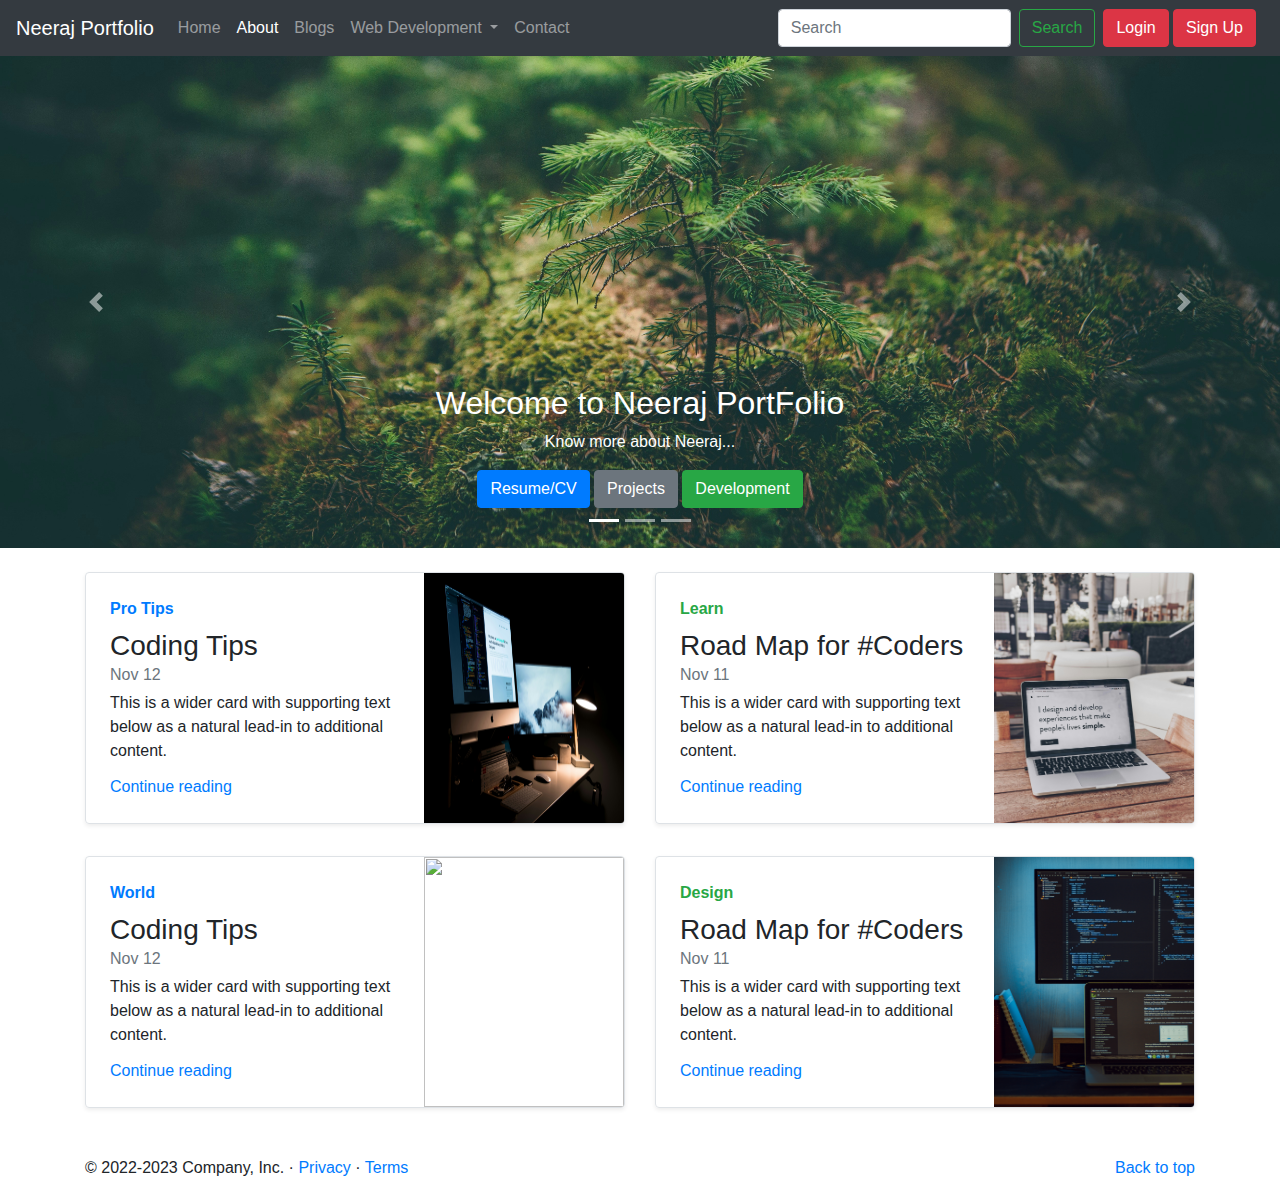
==== index.html @ 9dc8abf5 "Update index.html" ====
<!doctype html>
<html lang="en">

<head>
    <!-- Required meta tags -->
    <meta charset="utf-8">
    <meta name="viewport" content="width=device-width, initial-scale=1, shrink-to-fit=no">

    <!-- Bootstrap CSS -->
    <link rel="stylesheet" href="https://cdn.jsdelivr.net/npm/bootstrap@4.4.1/dist/css/bootstrap.min.css"
        integrity="sha384-Vkoo8x4CGsO3+Hhxv8T/Q5PaXtkKtu6ug5TOeNV6gBiFeWPGFN9MuhOf23Q9Ifjh" crossorigin="anonymous">

    <title>Neeraj Portfolio</title>
</head>

<body>
    <!-- nav bar -->
    <nav class="navbar navbar-expand-lg navbar-dark bg-dark">
        <a class="navbar-brand" href="/Neeraj-Portfolio/">Neeraj Portfolio</a>
        <button class="navbar-toggler" type="button" data-toggle="collapse" data-target="#navbarSupportedContent"
            aria-controls="navbarSupportedContent" aria-expanded="false" aria-label="Toggle navigation">
            <span class="navbar-toggler-icon"></span>
        </button>

        <div class="collapse navbar-collapse" id="navbarSupportedContent">
            <ul class="navbar-nav mr-auto">
                <li class="nav-item ">
                    <a class="nav-link" href="/Neeraj-Portfolio/">Home <span class="sr-only">(current)</span></a>
                </li>
                <li class="nav-item active">
                    <a class="nav-link" href="/Neeraj-Portfolio/about.html">About</a>
                </li>
                <li class="nav-item">
                    <a class="nav-link" href="/Neeraj-Portfolio/blogs.html">Blogs</a>
                </li>
                <li class="nav-item dropdown">
                    <a class="nav-link dropdown-toggle" href="/webDevelopment.html" id="navbarDropdown" role="button"
                        data-toggle="dropdown" aria-haspopup="true" aria-expanded="false">
                        Web Development
                    </a>
                    <div class="dropdown-menu" aria-labelledby="navbarDropdown">
                        <a class="dropdown-item" href="#">Java Script</a>
                        <a class="dropdown-item" href="#">React.Js</a>
                        <div class="dropdown-divider"></div>
                        <a class="dropdown-item" href="#">More Blogs</a>
                    </div>
                </li>
                <li class="nav-item">
                    <a class="nav-link" href="/Neeraj-Portfolio/contact.html">Contact</a>
                </li>


            </ul>
            <form class="form-inline my-2 my-lg-0">
                <input class="form-control mr-sm-2" type="search" placeholder="Search" aria-label="Search">
                <button class="btn btn-outline-success my-2 my-sm-0" type="submit">Search</button>
            </form>
            <div class="mx-2">
                <button class="btn btn-danger" data-toggle="modal" data-target="#loginModal">Login</button>
                <button class="btn btn-danger" data-toggle="modal" data-target="#signupModal">Sign Up</button>
            </div>
        </div>
    </nav>


    <!--login Modal -->
    <div class="modal fade" id="loginModal" tabindex="-1" role="dialog" aria-labelledby="loginModalLabel"
        aria-hidden="true">
        <div class="modal-dialog" role="document">
            <div class="modal-content">
                <div class="modal-header">
                    <h5 class="modal-title" id="loginLabel">Login now</h5>
                    <button type="button" class="close" data-dismiss="modal" aria-label="Close">
                        <span aria-hidden="true">&times;</span>
                    </button>
                </div>
                <div class="modal-body">
                    <!-- form for login -->
                    <form>
                        <div class="form-group">
                            <label for="exampleInputEmail1">Email address</label>
                            <input type="email" class="form-control" id="exampleInputEmail1"
                                aria-describedby="emailHelp">
                            <small id="emailHelp" class="form-text text-muted">We'll never share your email with anyone
                                else.</small>
                        </div>
                        <div class="form-group">
                            <label for="exampleInputPassword1">Password</label>
                            <input type="password" class="form-control" id="exampleInputPassword1">
                        </div>
                        <div class="form-group form-check">
                            <input type="checkbox" class="form-check-input" id="exampleCheck1">
                            <label class="form-check-label" for="exampleCheck1">Check me out</label>
                        </div>
                        <button type="submit" class="btn btn-primary">Submit</button>
                    </form>
                </div>
                <div class="modal-footer">
                    <button type="button" class="btn btn-secondary" data-dismiss="modal">Close</button>
                </div>
            </div>
        </div>
    </div>



    <!-- signup Modal -->
    <div class="modal fade" id="signupModal" tabindex="-1" role="dialog" aria-labelledby="signupModalLabel"
        aria-hidden="true">
        <div class="modal-dialog" role="document">
            <div class="modal-content">
                <div class="modal-header">
                    <h5 class="modal-title" id="signupModalLabel">SignUp now</h5>
                    <button type="button" class="close" data-dismiss="modal" aria-label="Close">
                        <span aria-hidden="true">&times;</span>
                    </button>
                </div>
                <div class="modal-body">
                    <form>
                        <div class="form-group">
                            <label for="exampleFormControlInput1">Enter Your Name</label>
                            <input type="email" class="form-control" id="exampleFormControlInput1" placeholder="name">
                        </div>
                        <div class="form-group">
                            <label for="exampleInputEmail1">Email address</label>
                            <input type="email" class="form-control" id="exampleInputEmail1"
                                aria-describedby="emailHelp">
                            <small id="emailHelp" class="form-text text-muted">We'll never share your email with anyone
                                else.</small>
                        </div>
                        <div class="form-group">
                            <label for="exampleInputPassword1">Password</label>
                            <input type="password" class="form-control" id="exampleInputPassword1">
                        </div>
                        <div class="form-group">
                            <label for="exampleInputPassword1">Confirm Password</label>
                            <input type="password" class="form-control" id="exampleInputPassword1">
                        </div>
                        <div class="form-group form-check">
                            <input type="checkbox" class="form-check-input" id="exampleCheck1">
                            <label class="form-check-label" for="exampleCheck1">Check me out</label>
                        </div>
                        <button type="submit" class="btn btn-primary">Submit</button>
                    </form>
                </div>
                <div class="modal-footer">
                    <button type="button" class="btn btn-secondary" data-dismiss="modal">Close</button>
                    <button type="button" class="btn btn-primary">Save changes</button>
                </div>
            </div>
        </div>
    </div>




    <!-- crousal slide bar or 3 slides -->
    <div id="carouselExampleCaptions" class="carousel slide carousel-fade" data-ride="carousel">
        <ol class="carousel-indicators">
            <li data-target="#carouselExampleCaptions" data-slide-to="0" class="active"></li>
            <li data-target="#carouselExampleCaptions" data-slide-to="1"></li>
            <li data-target="#carouselExampleCaptions" data-slide-to="2"></li>
        </ol>
        <div class="carousel-inner">
            <div class="carousel-item active ">
                <img src="matthew-smith-Rfflri94rs8-unsplash-1.jpg" class="d-block w-100" alt="...">
                <div class="carousel-caption d-none d-md-block">
                    <h2>Welcome to Neeraj PortFolio</h2>
                    <p>Know more about Neeraj...</p>
                    <button type="button" class="btn btn-primary">Resume/CV</button>
                    <button type="button" class="btn btn-secondary">Projects</button>
                    <button type="button" class="btn btn-success">Development</button>
                </div>
            </div>
            <div class="carousel-item">
                <img src="train_forest.jpg" class="d-block w-100" alt="...">
                <div class="carousel-caption d-none d-md-block">
                    <h5>Check out My Certification</h5>
                    <p>Click the below button</p>
                    <button type="button" class="btn btn-primary">Certifications</button>

                </div>
            </div>
            <div class="carousel-item">
                <img src="sebastian-boring-8zD7rs8UpxU-unsplash.jpg" class="d-block w-100" alt="...">
                <div class="carousel-caption d-none d-md-block">
                    <h2>If You Want to Become a Coder </h2>
                    <p>Come let's learn together and build an websites</p>
                    <button type="button" class="btn btn-success">RoadMap</button>
                </div>
            </div>
        </div>
        <a class="carousel-control-prev" href="#carouselExampleCaptions" role="button" data-slide="prev">
            <span class="carousel-control-prev-icon" aria-hidden="true"></span>
            <span class="sr-only">Previous</span>
        </a>
        <a class="carousel-control-next" href="#carouselExampleCaptions" role="button" data-slide="next">
            <span class="carousel-control-next-icon" aria-hidden="true"></span>
            <span class="sr-only">Next</span>
        </a>
    </div>

    <div class="container my-4">
        <!-- thumbnails 1 -->
        <div class="row mb-2">
            <div class="col-md-6">
                <div
                    class="row no-gutters border rounded overflow-hidden flex-md-row mb-4 shadow-sm h-md-250 position-relative">
                    <div class="col p-4 d-flex flex-column position-static">
                        <strong class="d-inline-block mb-2 text-primary">Pro Tips</strong>
                        <h3 class="mb-0">Coding Tips</h3>
                        <div class="mb-1 text-muted">Nov 12</div>
                        <p class="card-text mb-auto">This is a wider card with supporting text below as a natural
                            lead-in to additional content.</p>
                        <a href="#" class="stretched-link">Continue reading</a>
                    </div>
                    <div class="col-auto d-none d-lg-block">
                        <img class="bd-placeholder-img" width="200" height="250" src="thumb1.jpg" alt="">
                    </div>
                </div>
            </div>
            <div class="col-md-6">
                <div
                    class="row no-gutters border rounded overflow-hidden flex-md-row mb-4 shadow-sm h-md-250 position-relative">
                    <div class="col p-4 d-flex flex-column position-static">
                        <strong class="d-inline-block mb-2 text-success">Learn</strong>
                        <h3 class="mb-0">Road Map for #Coders</h3>
                        <div class="mb-1 text-muted">Nov 11</div>
                        <p class="mb-auto">This is a wider card with supporting text below as a natural lead-in to
                            additional content.</p>
                        <a href="#" class="stretched-link">Continue reading</a>
                    </div>
                    <div class="col-auto d-none d-lg-block">
                        <img class="bd-placeholder-img" width="200" height="250" src="thumb2.jpg" alt="">

                    </div>
                </div>
            </div>
        </div>
        <!-- thumbnails 2 -->
        <div class="row mb-2">
            <div class="col-md-6">
                <div
                    class="row no-gutters border rounded overflow-hidden flex-md-row mb-4 shadow-sm h-md-250 position-relative">
                    <div class="col p-4 d-flex flex-column position-static">
                        <strong class="d-inline-block mb-2 text-primary">World</strong>
                        <h3 class="mb-0">Coding Tips</h3>
                        <div class="mb-1 text-muted">Nov 12</div>
                        <p class="card-text mb-auto">This is a wider card with supporting text below as a natural
                            lead-in to additional content.</p>
                        <a href="#" class="stretched-link">Continue reading</a>
                    </div>
                    <div class="col-auto d-none d-lg-block">
                        <img class="bd-placeholder-img" width="200" height="250" src="thumb3.jpg" alt="">
                    </div>
                </div>
            </div>
            <div class="col-md-6">
                <div
                    class="row no-gutters border rounded overflow-hidden flex-md-row mb-4 shadow-sm h-md-250 position-relative">
                    <div class="col p-4 d-flex flex-column position-static">
                        <strong class="d-inline-block mb-2 text-success">Design</strong>
                        <h3 class="mb-0">Road Map for #Coders</h3>
                        <div class="mb-1 text-muted">Nov 11</div>
                        <p class="mb-auto">This is a wider card with supporting text below as a natural lead-in to
                            additional content.</p>
                        <a href="#" class="stretched-link">Continue reading</a>
                    </div>
                    <div class="col-auto d-none d-lg-block">
                        <img class="bd-placeholder-img" width="200" height="250" src="thumb4.jpg" alt="">

                    </div>
                </div>
            </div>
        </div>
    </div>

    <!-- footer of web page -->
    <footer class="container">
        <p class="float-right"><a href="#">Back to top</a></p>
        <p>© 2022-2023 Company, Inc. · <a href="#">Privacy</a> · <a href="#">Terms</a></p>
    </footer>



    <!-- Optional JavaScript -->
    <!-- jQuery first, then Popper.js, then Bootstrap JS -->
    <script src="https://code.jquery.com/jquery-3.4.1.slim.min.js"
        integrity="sha384-J6qa4849blE2+poT4WnyKhv5vZF5SrPo0iEjwBvKU7imGFAV0wwj1yYfoRSJoZ+n"
        crossorigin="anonymous"></script>
    <script src="https://cdn.jsdelivr.net/npm/popper.js@1.16.0/dist/umd/popper.min.js"
        integrity="sha384-Q6E9RHvbIyZFJoft+2mJbHaEWldlvI9IOYy5n3zV9zzTtmI3UksdQRVvoxMfooAo"
        crossorigin="anonymous"></script>
    <script src="https://cdn.jsdelivr.net/npm/bootstrap@4.4.1/dist/js/bootstrap.min.js"
        integrity="sha384-wfSDF2E50Y2D1uUdj0O3uMBJnjuUD4Ih7YwaYd1iqfktj0Uod8GCExl3Og8ifwB6"
        crossorigin="anonymous"></script>
</body>

</html>
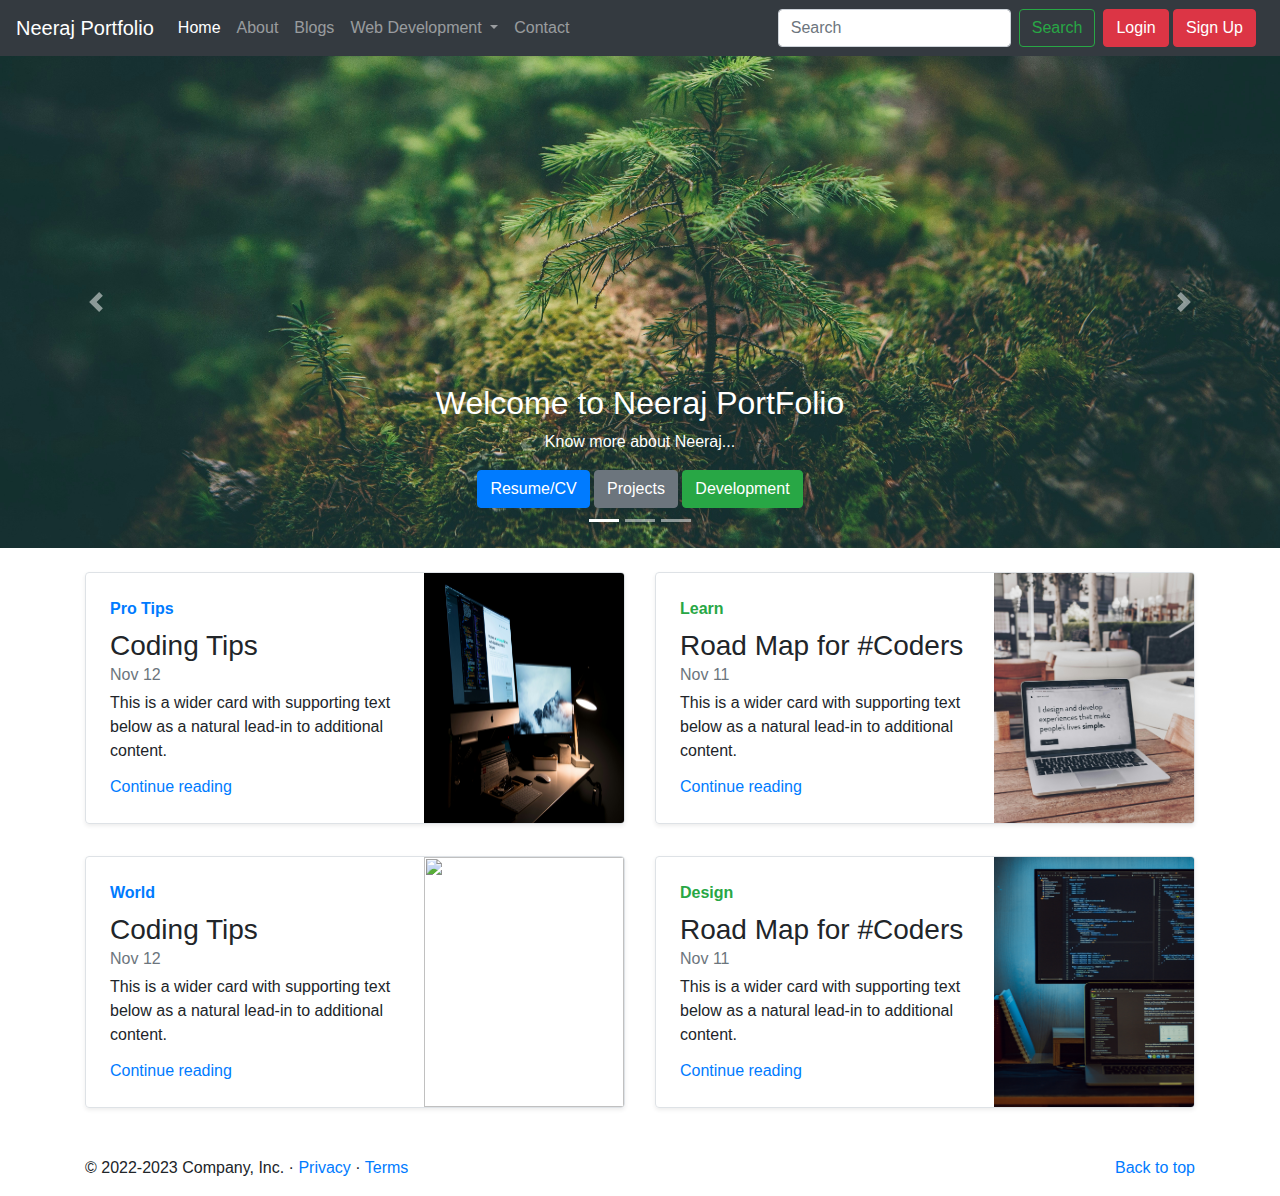
==== commit 0bba6dde: "Update index.html" ====
--- a/index.html
+++ b/index.html
@@ -16,7 +16,7 @@
 <body>
     <!-- nav bar -->
     <nav class="navbar navbar-expand-lg navbar-dark bg-dark">
-        <a class="navbar-brand" href="/Neeraj-Portfolio/">Neeraj Portfolio</a>
+        <a class="navbar-brand" href="#">Neeraj Portfolio</a>
         <button class="navbar-toggler" type="button" data-toggle="collapse" data-target="#navbarSupportedContent"
             aria-controls="navbarSupportedContent" aria-expanded="false" aria-label="Toggle navigation">
             <span class="navbar-toggler-icon"></span>
@@ -24,10 +24,10 @@
 
         <div class="collapse navbar-collapse" id="navbarSupportedContent">
             <ul class="navbar-nav mr-auto">
+                <li class="nav-item active">
+                    <a class="nav-link" href="/Neeraj-Portfolio/">Home <span class="sr-only">(current)</span></a>
+                </li>
                 <li class="nav-item ">
-                    <a class="nav-link" href="/Neeraj-Portfolio/">Home <span class="sr-only">(current)</span></a>
-                </li>
-                <li class="nav-item active">
                     <a class="nav-link" href="/Neeraj-Portfolio/about.html">About</a>
                 </li>
                 <li class="nav-item">
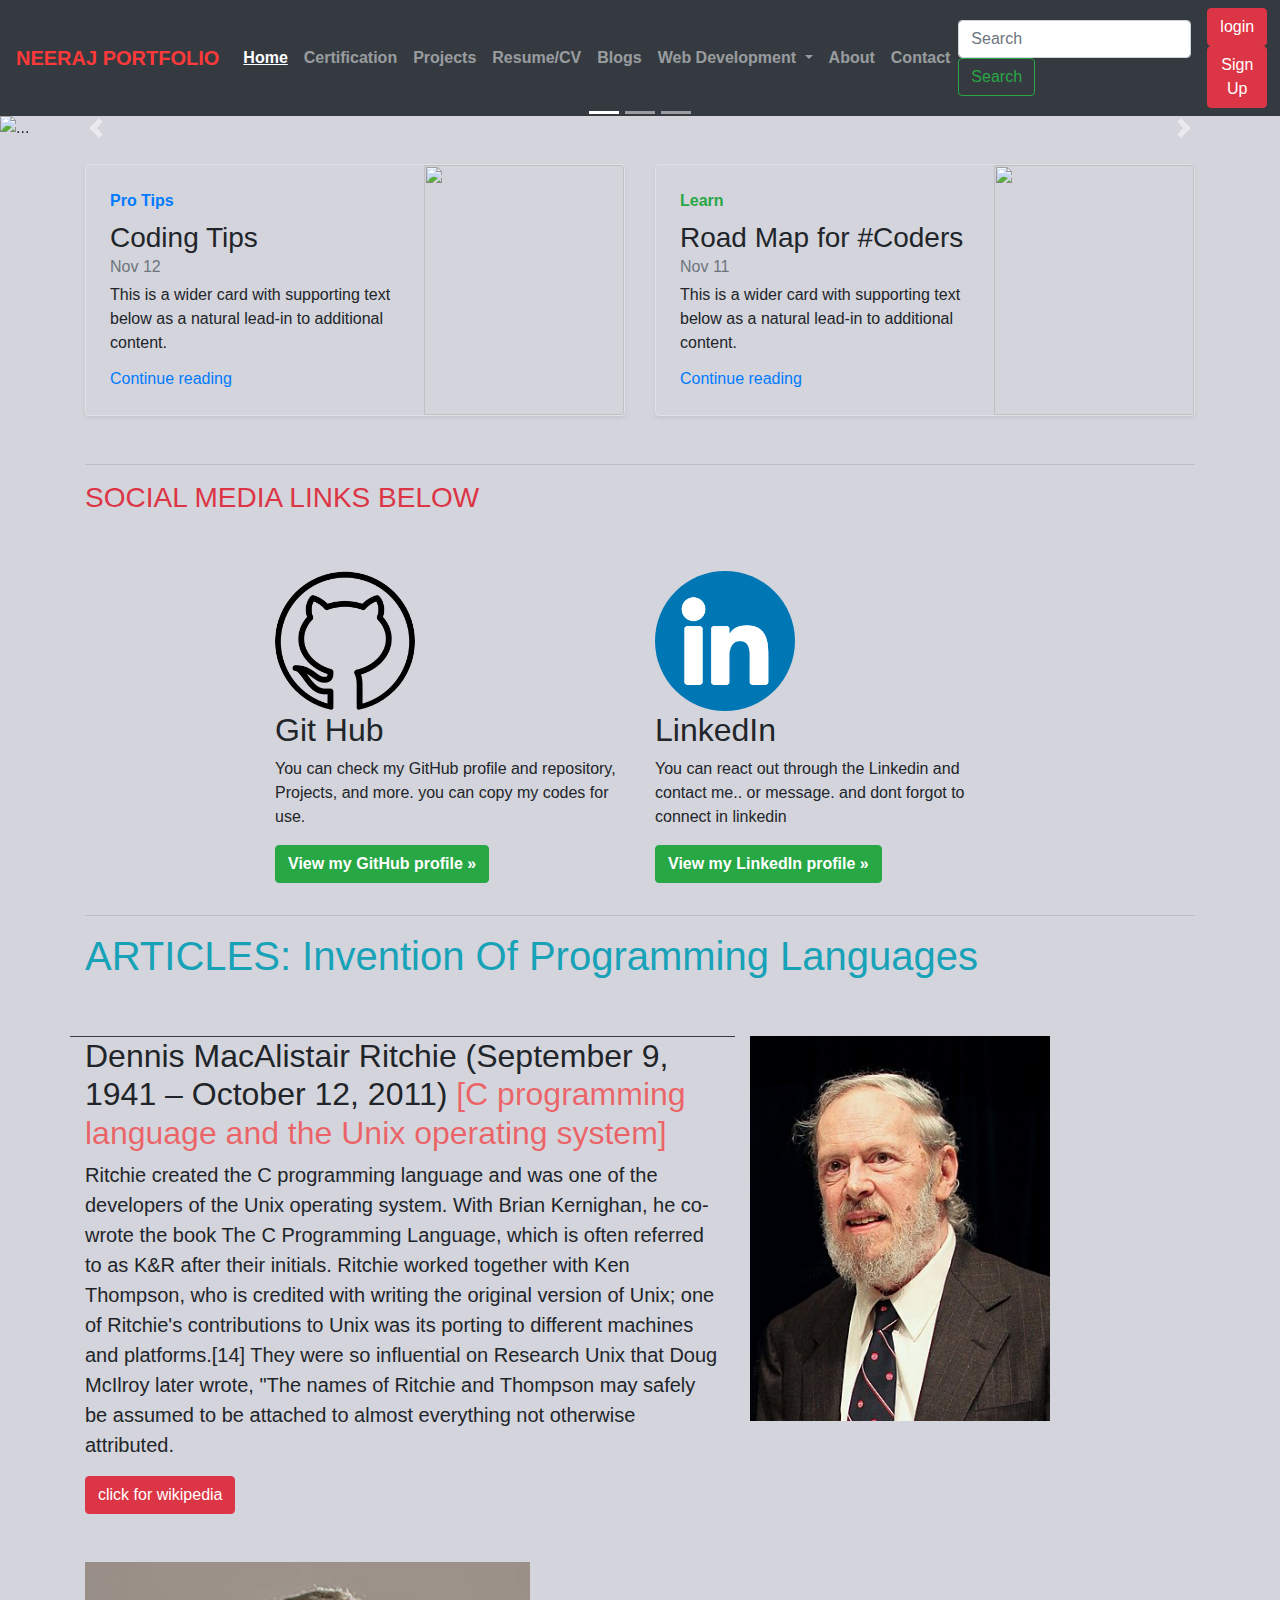
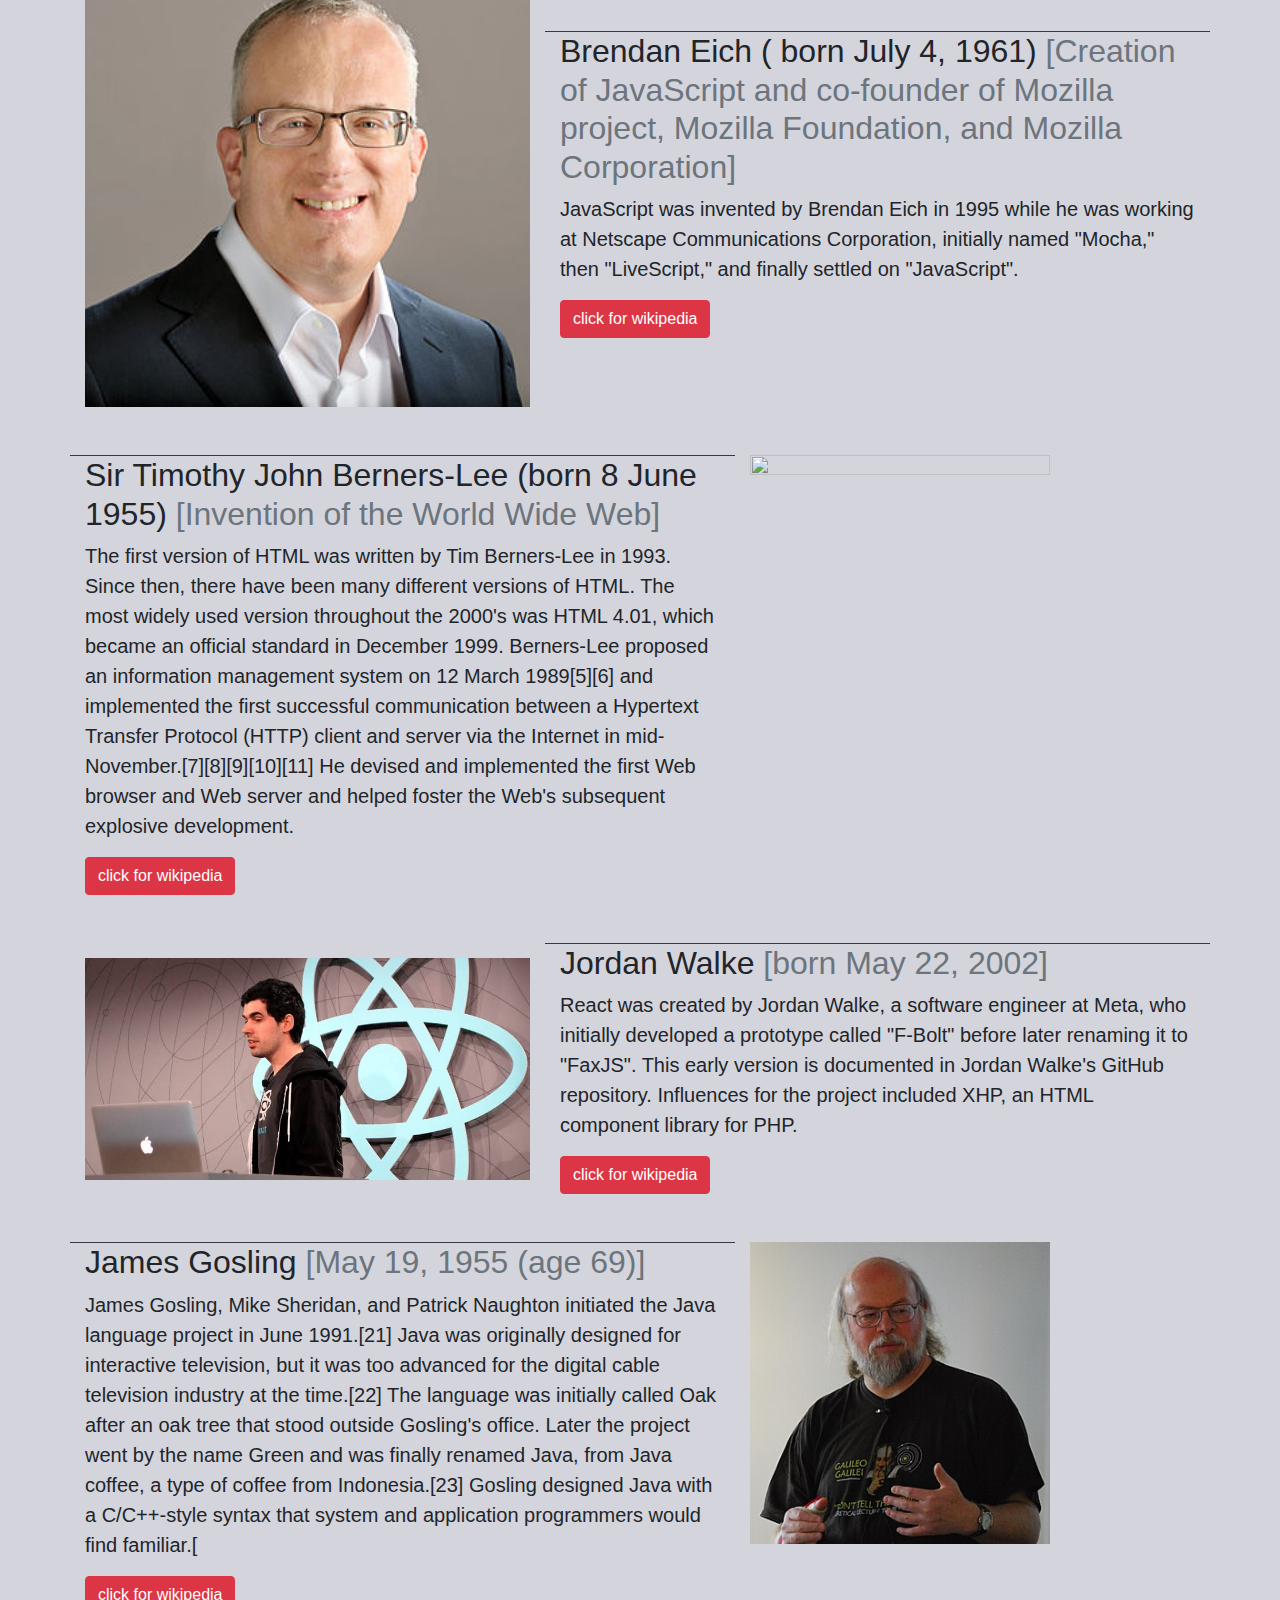
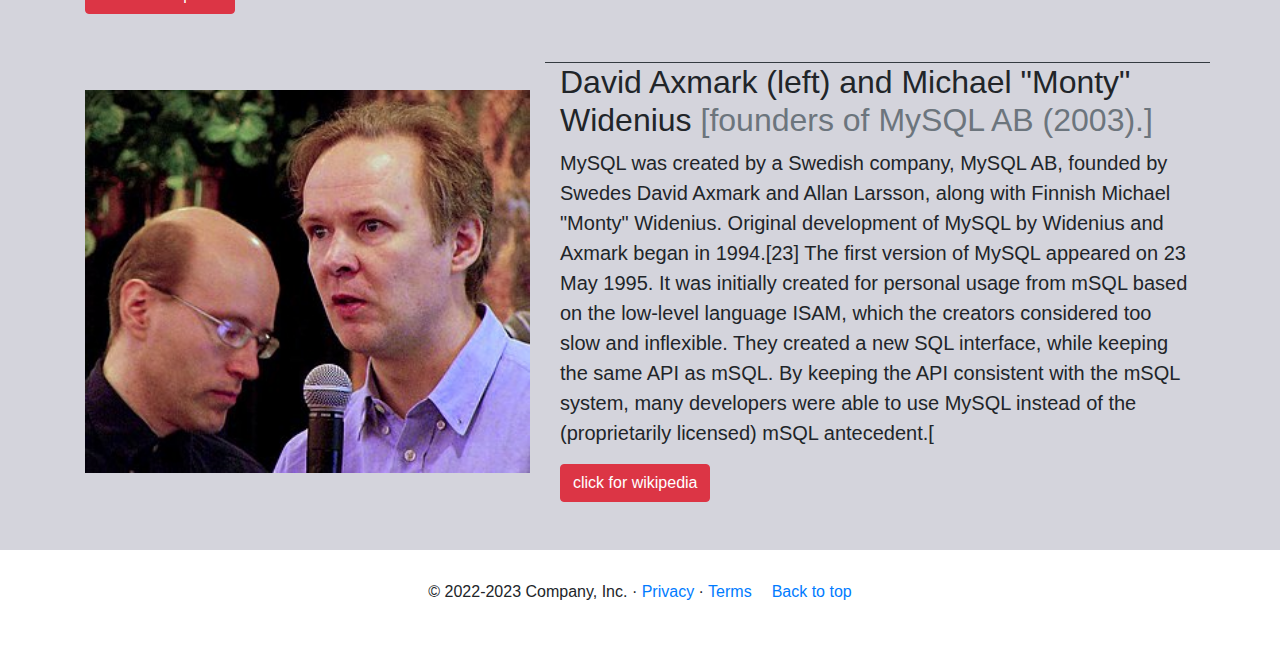
==== commit de34337d: "Add files via upload" ====
--- a/index.html
+++ b/index.html
@@ -7,150 +7,212 @@
     <meta name="viewport" content="width=device-width, initial-scale=1, shrink-to-fit=no">
 
     <!-- Bootstrap CSS -->
+    <link rel="stylesheet" href="util.css">
+    <link rel="stylesheet" href="codingTips.css">
     <link rel="stylesheet" href="https://cdn.jsdelivr.net/npm/bootstrap@4.4.1/dist/css/bootstrap.min.css"
         integrity="sha384-Vkoo8x4CGsO3+Hhxv8T/Q5PaXtkKtu6ug5TOeNV6gBiFeWPGFN9MuhOf23Q9Ifjh" crossorigin="anonymous">
+    <!-- font awsome icon link  -->
+    <link rel="stylesheet" href="https://cdnjs.cloudflare.com/ajax/libs/font-awesome/6.7.2/css/all.min.css" />
 
     <title>Neeraj Portfolio</title>
 </head>
 
-<body>
+<body style="background: #d4d4dc">
+
+        <nav class="navbar navbar-expand-lg navbar-dark bg-dark" style="font-weight: bold;">
+            <a style="color: rgb(253, 57, 57); font-family: 'Gill Sans', 'Gill Sans MT', Calibri, 'Trebuchet MS', sans-serif;"
+                class="navbar-brand" href="#">NEERAJ PORTFOLIO</a>
+            <button class="navbar-toggler" type="button" data-toggle="collapse" data-target="#navbarSupportedContent"
+                aria-controls="navbarSupportedContent" aria-expanded="false" aria-label="Toggle navigation">
+                <span class="navbar-toggler-icon"></span>
+            </button>
+
+            <div class="collapse navbar-collapse" id="navbarSupportedContent">
+                <ul class="navbar-nav mr-auto">
+                    <li class="nav-item active" style="text-decoration: underline white ;">
+                        <a class="nav-link" href="/">Home <span class="sr-only">(current)</span></a>
+                    </li>
+                    <li class="nav-item">
+                        <a class="nav-link" href="./certificates.html">Certification</a>
+                    </li>
+                    <li class="nav-item">
+                        <a class="nav-link" href="./projects.html">Projects</a>
+                    </li>
+                    <li class="nav-item">
+                        <a class="nav-link" href="./resumeCV.html">Resume/CV</a>
+                    </li>
+
+                    <li class="nav-item">
+                        <a class="nav-link" href="./blogs.html">Blogs</a>
+                    </li>
+                    <li class="nav-item dropdown ">
+                        <a class="nav-link dropdown-toggle" href="/webDevelopment.html" id="navbarDropdown"
+                            role="button" data-toggle="dropdown" aria-haspopup="true" aria-expanded="false">
+                            Web Development
+                        </a>
+                        <div class="dropdown-menu lists-value" aria-labelledby="navbarDropdown">
+                            <div class="dropdown-divider"></div>
+                            <h5 style="color:rgb(255, 41, 41)">BASIC»</h5>
+                            <a class="dropdown-item" href="https://www.geeksforgeeks.org/html-tutorial/">HTML</a>
+                            <a class="dropdown-item" href="https://www.geeksforgeeks.org/css-tutorial/">CSS</a>
+                            <a class="dropdown-item" href="https://www.w3schools.com/js/">Java Script</a>
+                            <div class="dropdown-divider"></div>
+                            <h5 style="color:rgb(255, 41, 41)">BACKEND»</h5>
+                            <a class="dropdown-item" href="https://www.w3schools.com/sql/">MySQL</a>
+                            <a class="dropdown-item" href="https://www.w3schools.com/python/">Python</a>
+                            <a class="dropdown-item" href="https://www.w3schools.com/java/">Java</a>
+                            <a class="dropdown-item" href="https://www.w3schools.com/php/">Php</a>
+                            <div class="dropdown-divider"></div>
+                            <h5 style="color:rgb(255, 41, 41)">DESIGN»</h5>
+                            <a class="dropdown-item" href="https://www.w3schools.com/REACT/DEFAULT.ASP">React.Js</a>
+                            <a class="dropdown-item" href="https://www.w3schools.com/bootstrap5/">Bootstrap</a>
+                            <a class="dropdown-item" href="https://www.w3schools.com/angular/">AngularJS</a>
+                            <a class="dropdown-item" href="https://www.w3schools.com/vue/">VueJS</a>
+                            <div class="dropdown-divider"></div>
+                            <h5 style="color:rgb(255, 41, 41)">FRAMEWORK»</h5>
+                            <a class="dropdown-item" href="https://www.geeksforgeeks.org/figma-tutorial/">Figma</a>
+                            <a class="dropdown-item" href="#">PhotoShop</a>
+                            <a class="dropdown-item" href="https://www.tpointtech.com/adobe-xd">Adobe XD</a>
+                            <div class="dropdown-divider"></div>
+                            <h5 style="color:rgb(255, 41, 41)">EXTRA»</h5>
+                            <a class="dropdown-item" href="https://www.w3schools.com/git/">Git</a>
+                            <a class="dropdown-item" href="https://www.w3schools.com/whatis/whatis_github.asp">Git
+                                Hub</a>
+                            <a class="dropdown-item" href="https://www.w3schools.com/css/css_rwd_mediaqueries.asp">Media
+                                Queries</a>
+                            <div class="dropdown-divider"></div>
+                            <a class="dropdown-item" href="#">More Blogs</a>
+                        </div>
+                    </li>
+                    <li class="nav-item">
+                        <a class="nav-link" href="./about.html">About</a>
+                    </li>
+                    <li class="nav-item">
+                        <a class="nav-link" href="./contact.html">Contact</a>
+                    </li>
+
+
+                </ul>
+                <form class="form-inline my-2 my-lg-0">
+                    <input class="form-control mr-sm-2" type="search" placeholder="Search" aria-label="Search">
+                    <button class="btn btn-outline-success my-2 my-sm-0" type="submit">Search</button>
+                </form>
+                <div class="mx-2">
+                    <button class="btn btn-danger" data-toggle="modal" data-target="#loginModal">login</button>
+                    <button class="btn btn-danger" data-toggle="modal" data-target="#signupModal">Sign Up</button>
+                </div>
+            </div>
+        </nav>
+
+        <!--login Modal -->
+        <div class="modal fade" id="loginModal" tabindex="-1" role="dialog" aria-labelledby="loginModalLabel"
+            aria-hidden="true">
+            <div class="modal-dialog" role="document">
+                <div class="modal-content">
+                    <div class="modal-header">
+                        <h5 class="modal-title" id="loginLabel">Login now</h5>
+                        <button type="button" class="close" data-dismiss="modal" aria-label="Close">
+                            <span aria-hidden="true">&times;</span>
+                        </button>
+                    </div>
+                    <div class="modal-body">
+                        <!-- form for login -->
+                        <form>
+                            <div class="form-group">
+                                <label for="exampleInputEmail1">Email address</label>
+                                <input type="email" class="form-control" id="exampleInputEmail1"
+                                    aria-describedby="emailHelp">
+                                <small id="emailHelp" class="form-text text-muted">We'll never share your email with
+                                    anyone
+                                    else.</small>
+                            </div>
+                            <div class="form-group">
+                                <label for="exampleInputPassword1">Password</label>
+                                <input type="password" class="form-control" id="exampleInputPassword1">
+                            </div>
+                            <div class="form-group form-check">
+                                <input type="checkbox" class="form-check-input" id="exampleCheck1">
+                                <label class="form-check-label" for="exampleCheck1">Check me out</label>
+                            </div>
+                            <button type="submit" class="btn btn-primary">
+                                <a class="text-white" style="text-decoration: none;"
+                                    href="loginSubmit.html">Submit</a></button>
+                        </form>
+                    </div>
+                    <div class="modal-footer">
+                        <button type="button" class="btn btn-secondary" data-dismiss="modal">Close</button>
+                    </div>
+                </div>
+            </div>
+        </div>
+        <!-- signup Modal -->
+        <div class="modal fade" id="signupModal" tabindex="-1" role="dialog" aria-labelledby="signupModalLabel"
+            aria-hidden="true">
+            <div class="modal-dialog" role="document">
+                <div class="modal-content">
+                    <div class="modal-header">
+                        <h5 class="modal-title" id="signupModalLabel">SignUp now</h5>
+                        <button type="button" class="close" data-dismiss="modal" aria-label="Close">
+                            <span aria-hidden="true">&times;</span>
+                        </button>
+                    </div>
+                    <div class="modal-body">
+                        <form>
+                            <div class="form-group">
+                                <label for="exampleFormControlInput1">Enter Your Name</label>
+                                <input type="email" class="form-control" id="exampleFormControlInput1"
+                                    placeholder="name">
+                            </div>
+                            <div class="form-group">
+                                <label for="exampleInputEmail1">Email address</label>
+                                <input type="email" class="form-control" id="exampleInputEmail1"
+                                    aria-describedby="emailHelp">
+                                <small id="emailHelp" class="form-text text-muted">We'll never share your email with
+                                    anyone
+                                    else.</small>
+                            </div>
+                            <div class="form-group">
+                                <label for="exampleInputPassword1">Password</label>
+                                <input type="password" class="form-control" id="exampleInputPassword1">
+                            </div>
+                            <div class="form-group">
+                                <label for="exampleInputPassword1">Confirm Password</label>
+                                <input type="password" class="form-control" id="exampleInputPassword1">
+                            </div>
+                            <div class="form-group form-check">
+                                <input type="checkbox" class="form-check-input" id="exampleCheck1">
+                                <label class="form-check-label" for="exampleCheck1">Check me out</label>
+                            </div>
+                            <button type="submit" class="btn btn-primary"><a class="text-white"
+                                    style="text-decoration: none;" href="signupSubmit.html">Submit</a></button>
+                        </form>
+                    </div>
+                    <div class="modal-footer">
+                        <button type="button" class="btn btn-secondary" data-dismiss="modal">Close</button>
+                        <button type="button" class="btn btn-primary">Save changes</button>
+                    </div>
+                </div>
+            </div>
+        </div>
+   
     <!-- nav bar -->
-    <nav class="navbar navbar-expand-lg navbar-dark bg-dark">
-        <a class="navbar-brand" href="#">Neeraj Portfolio</a>
-        <button class="navbar-toggler" type="button" data-toggle="collapse" data-target="#navbarSupportedContent"
-            aria-controls="navbarSupportedContent" aria-expanded="false" aria-label="Toggle navigation">
-            <span class="navbar-toggler-icon"></span>
-        </button>
-
-        <div class="collapse navbar-collapse" id="navbarSupportedContent">
-            <ul class="navbar-nav mr-auto">
-                <li class="nav-item active">
-                    <a class="nav-link" href="/Neeraj-Portfolio/">Home <span class="sr-only">(current)</span></a>
-                </li>
-                <li class="nav-item ">
-                    <a class="nav-link" href="/Neeraj-Portfolio/about.html">About</a>
-                </li>
-                <li class="nav-item">
-                    <a class="nav-link" href="/Neeraj-Portfolio/blogs.html">Blogs</a>
-                </li>
-                <li class="nav-item dropdown">
-                    <a class="nav-link dropdown-toggle" href="/webDevelopment.html" id="navbarDropdown" role="button"
-                        data-toggle="dropdown" aria-haspopup="true" aria-expanded="false">
-                        Web Development
-                    </a>
-                    <div class="dropdown-menu" aria-labelledby="navbarDropdown">
-                        <a class="dropdown-item" href="#">Java Script</a>
-                        <a class="dropdown-item" href="#">React.Js</a>
-                        <div class="dropdown-divider"></div>
-                        <a class="dropdown-item" href="#">More Blogs</a>
-                    </div>
-                </li>
-                <li class="nav-item">
-                    <a class="nav-link" href="/Neeraj-Portfolio/contact.html">Contact</a>
-                </li>
-
-
-            </ul>
-            <form class="form-inline my-2 my-lg-0">
-                <input class="form-control mr-sm-2" type="search" placeholder="Search" aria-label="Search">
-                <button class="btn btn-outline-success my-2 my-sm-0" type="submit">Search</button>
-            </form>
-            <div class="mx-2">
-                <button class="btn btn-danger" data-toggle="modal" data-target="#loginModal">Login</button>
-                <button class="btn btn-danger" data-toggle="modal" data-target="#signupModal">Sign Up</button>
-            </div>
-        </div>
-    </nav>
-
-
-    <!--login Modal -->
-    <div class="modal fade" id="loginModal" tabindex="-1" role="dialog" aria-labelledby="loginModalLabel"
-        aria-hidden="true">
-        <div class="modal-dialog" role="document">
-            <div class="modal-content">
-                <div class="modal-header">
-                    <h5 class="modal-title" id="loginLabel">Login now</h5>
-                    <button type="button" class="close" data-dismiss="modal" aria-label="Close">
-                        <span aria-hidden="true">&times;</span>
-                    </button>
-                </div>
-                <div class="modal-body">
-                    <!-- form for login -->
-                    <form>
-                        <div class="form-group">
-                            <label for="exampleInputEmail1">Email address</label>
-                            <input type="email" class="form-control" id="exampleInputEmail1"
-                                aria-describedby="emailHelp">
-                            <small id="emailHelp" class="form-text text-muted">We'll never share your email with anyone
-                                else.</small>
-                        </div>
-                        <div class="form-group">
-                            <label for="exampleInputPassword1">Password</label>
-                            <input type="password" class="form-control" id="exampleInputPassword1">
-                        </div>
-                        <div class="form-group form-check">
-                            <input type="checkbox" class="form-check-input" id="exampleCheck1">
-                            <label class="form-check-label" for="exampleCheck1">Check me out</label>
-                        </div>
-                        <button type="submit" class="btn btn-primary">Submit</button>
-                    </form>
-                </div>
-                <div class="modal-footer">
-                    <button type="button" class="btn btn-secondary" data-dismiss="modal">Close</button>
-                </div>
-            </div>
+
+
+    <!-- background-img -->
+
+
+
+
+
+
+
+
+    <!-- spinner raper -->
+    <div class="spinner-wrapper">
+        <div class="spinner-border text-primary " role="status" style="height: 60px; width:60px">
+            <span class="sr-only">Loading...</span>
         </div>
     </div>
-
-
-
-    <!-- signup Modal -->
-    <div class="modal fade" id="signupModal" tabindex="-1" role="dialog" aria-labelledby="signupModalLabel"
-        aria-hidden="true">
-        <div class="modal-dialog" role="document">
-            <div class="modal-content">
-                <div class="modal-header">
-                    <h5 class="modal-title" id="signupModalLabel">SignUp now</h5>
-                    <button type="button" class="close" data-dismiss="modal" aria-label="Close">
-                        <span aria-hidden="true">&times;</span>
-                    </button>
-                </div>
-                <div class="modal-body">
-                    <form>
-                        <div class="form-group">
-                            <label for="exampleFormControlInput1">Enter Your Name</label>
-                            <input type="email" class="form-control" id="exampleFormControlInput1" placeholder="name">
-                        </div>
-                        <div class="form-group">
-                            <label for="exampleInputEmail1">Email address</label>
-                            <input type="email" class="form-control" id="exampleInputEmail1"
-                                aria-describedby="emailHelp">
-                            <small id="emailHelp" class="form-text text-muted">We'll never share your email with anyone
-                                else.</small>
-                        </div>
-                        <div class="form-group">
-                            <label for="exampleInputPassword1">Password</label>
-                            <input type="password" class="form-control" id="exampleInputPassword1">
-                        </div>
-                        <div class="form-group">
-                            <label for="exampleInputPassword1">Confirm Password</label>
-                            <input type="password" class="form-control" id="exampleInputPassword1">
-                        </div>
-                        <div class="form-group form-check">
-                            <input type="checkbox" class="form-check-input" id="exampleCheck1">
-                            <label class="form-check-label" for="exampleCheck1">Check me out</label>
-                        </div>
-                        <button type="submit" class="btn btn-primary">Submit</button>
-                    </form>
-                </div>
-                <div class="modal-footer">
-                    <button type="button" class="btn btn-secondary" data-dismiss="modal">Close</button>
-                    <button type="button" class="btn btn-primary">Save changes</button>
-                </div>
-            </div>
-        </div>
-    </div>
-
 
 
 
@@ -163,30 +225,32 @@
         </ol>
         <div class="carousel-inner">
             <div class="carousel-item active ">
-                <img src="matthew-smith-Rfflri94rs8-unsplash-1.jpg" class="d-block w-100" alt="...">
+                <img src="slide1.jpg" class="d-block w-100" alt="...">
                 <div class="carousel-caption d-none d-md-block">
                     <h2>Welcome to Neeraj PortFolio</h2>
                     <p>Know more about Neeraj...</p>
-                    <button type="button" class="btn btn-primary">Resume/CV</button>
-                    <button type="button" class="btn btn-secondary">Projects</button>
-                    <button type="button" class="btn btn-success">Development</button>
+                    <a class="btn btn-primary" href="resumeCV.html" role="button">Resume/CV</a>
+                    <a class="btn btn-danger" href="projects.html" role="button">My Projects</a>
+                    <a class="btn btn-success" href="certificates.html" role="button">Certifications</a>
+
                 </div>
             </div>
             <div class="carousel-item">
-                <img src="train_forest.jpg" class="d-block w-100" alt="...">
+                <img src="slide2.jpg" class="d-block w-100" alt="...">
                 <div class="carousel-caption d-none d-md-block">
                     <h5>Check out My Certification</h5>
                     <p>Click the below button</p>
-                    <button type="button" class="btn btn-primary">Certifications</button>
+                    <a class="btn btn-warning" href="certificates.html" role="button">Certifications</a>
 
                 </div>
             </div>
             <div class="carousel-item">
-                <img src="sebastian-boring-8zD7rs8UpxU-unsplash.jpg" class="d-block w-100" alt="...">
+                <img src="slide3.jpg" class="d-block w-100" alt="...">
                 <div class="carousel-caption d-none d-md-block">
                     <h2>If You Want to Become a Coder </h2>
                     <p>Come let's learn together and build an websites</p>
-                    <button type="button" class="btn btn-success">RoadMap</button>
+                    <a class="btn btn-success" href="roadmap.html" role="button">Roadmap for Coders</a>
+
                 </div>
             </div>
         </div>
@@ -202,7 +266,7 @@
 
     <div class="container my-4">
         <!-- thumbnails 1 -->
-        <div class="row mb-2">
+        <div class="row mb-2 mr-10">
             <div class="col-md-6">
                 <div
                     class="row no-gutters border rounded overflow-hidden flex-md-row mb-4 shadow-sm h-md-250 position-relative">
@@ -212,7 +276,7 @@
                         <div class="mb-1 text-muted">Nov 12</div>
                         <p class="card-text mb-auto">This is a wider card with supporting text below as a natural
                             lead-in to additional content.</p>
-                        <a href="#" class="stretched-link">Continue reading</a>
+                        <a href="codingTips.html" class="stretched-link">Continue reading</a>
                     </div>
                     <div class="col-auto d-none d-lg-block">
                         <img class="bd-placeholder-img" width="200" height="250" src="thumb1.jpg" alt="">
@@ -228,7 +292,7 @@
                         <div class="mb-1 text-muted">Nov 11</div>
                         <p class="mb-auto">This is a wider card with supporting text below as a natural lead-in to
                             additional content.</p>
-                        <a href="#" class="stretched-link">Continue reading</a>
+                        <a href="roadmap.html" class="stretched-link">Continue reading</a>
                     </div>
                     <div class="col-auto d-none d-lg-block">
                         <img class="bd-placeholder-img" width="200" height="250" src="thumb2.jpg" alt="">
@@ -237,51 +301,203 @@
                 </div>
             </div>
         </div>
+
+
         <!-- thumbnails 2 -->
-        <div class="row mb-2">
-            <div class="col-md-6">
-                <div
-                    class="row no-gutters border rounded overflow-hidden flex-md-row mb-4 shadow-sm h-md-250 position-relative">
-                    <div class="col p-4 d-flex flex-column position-static">
-                        <strong class="d-inline-block mb-2 text-primary">World</strong>
-                        <h3 class="mb-0">Coding Tips</h3>
-                        <div class="mb-1 text-muted">Nov 12</div>
-                        <p class="card-text mb-auto">This is a wider card with supporting text below as a natural
-                            lead-in to additional content.</p>
-                        <a href="#" class="stretched-link">Continue reading</a>
-                    </div>
-                    <div class="col-auto d-none d-lg-block">
-                        <img class="bd-placeholder-img" width="200" height="250" src="thumb3.jpg" alt="">
-                    </div>
-                </div>
-            </div>
-            <div class="col-md-6">
-                <div
-                    class="row no-gutters border rounded overflow-hidden flex-md-row mb-4 shadow-sm h-md-250 position-relative">
-                    <div class="col p-4 d-flex flex-column position-static">
-                        <strong class="d-inline-block mb-2 text-success">Design</strong>
-                        <h3 class="mb-0">Road Map for #Coders</h3>
-                        <div class="mb-1 text-muted">Nov 11</div>
-                        <p class="mb-auto">This is a wider card with supporting text below as a natural lead-in to
-                            additional content.</p>
-                        <a href="#" class="stretched-link">Continue reading</a>
-                    </div>
-                    <div class="col-auto d-none d-lg-block">
-                        <img class="bd-placeholder-img" width="200" height="250" src="thumb4.jpg" alt="">
-
-                    </div>
-                </div>
-            </div>
-        </div>
     </div>
 
+    <!-- links of social media -->
+    <div class="container">
+        <hr>
+        <h3 class="text-danger">SOCIAL MEDIA LINKS BELOW</h3>
+        <br>
+        <br>
+        <div class="">
+            <div class="row " style="    display: flex; flex-direction: row; justify-content: center;">
+                <div class="col-lg-4 github">
+                    <img src="github.png" class="bd-placeholder-img rounded-circle" width="140" height="140"
+                        xmlns="http://www.w3.org/2000/svg" preserveAspectRatio="xMidYMid slice" focusable="false"
+                        role="img" aria-label="Placeholder: 140x140" alt="">
+                    <h2>Git Hub</h2>
+                    <p>You can check my GitHub profile and repository, Projects, and more. you can copy my codes for
+                        use.</p>
+                    <p><a style="font-weight: bold;" class="btn btn-success" href="https://github.com/Neerajroy521"
+                            role="button">View my GitHub
+                            profile »</a></p>
+                </div><!-- /.col-lg-4 -->
+                <div class="col-lg-4 linkedin">
+                    <img src="linkedin.png" class="bd-placeholder-img rounded-circle" width="140" height="140"
+                        xmlns="http://www.w3.org/2000/svg" preserveAspectRatio="xMidYMid slice" focusable="false"
+                        role="img" aria-label="Placeholder: 140x140" alt="">
+
+                    <title>Placeholder</title>
+                    <rect width="100%" height="100%" fill="#777"></rect><text x="50%" y="50%" fill="#777"
+                        dy=".3em"></text>
+
+                    <h2>LinkedIn</h2>
+                    <p>You can react out through the Linkedin and contact me.. or message. and dont forgot to connect in
+                        linkedin</p>
+                    <p><a style="font-weight: bold;" class="btn btn-success"
+                            href="https://www.linkedin.com/in/neerajsingh521/" role="button">View
+                            my LinkedIn profile »</a></p>
+                </div><!-- /.col-lg-4 -->
+            </div>
+        </div>
+    </div>
+
+
+    <!-- articles for coders -->
+    <div class="container">
+        <hr>
+        <h1 class="text-info topic-article"> ARTICLES: Invention Of Programming Languages</h1>
+        <br>
+        <br>
+        <!-- 1 -->
+        <div class="row featurette mb-5 ">
+            <div class="col-md-7 border-top border-dark">
+                <h2 class="featurette-heading">Dennis MacAlistair Ritchie (September 9, 1941 – October 12, 2011) <span
+                        class=" cprogramming" style="color: rgba(255, 0, 0, 0.537); "> [C programming language and the
+                        Unix operating system]</span></h2>
+                <p class="lead">Ritchie created the C programming language and was one of the developers of the Unix
+                    operating system. With Brian Kernighan, he co-wrote the book The C Programming Language, which is
+                    often referred to as K&R after their initials. Ritchie worked together with Ken Thompson, who is
+                    credited with writing the original version of Unix; one of Ritchie's contributions to Unix was its
+                    porting to different machines and platforms.[14] They were so influential on Research Unix that Doug
+                    McIlroy later wrote, "The names of Ritchie and Thompson may safely be assumed to be attached to
+                    almost everything not otherwise attributed.</p>
+                <a class="btn btn-danger" href="https://en.wikipedia.org/wiki/Dennis_Ritchie" role="button">click for
+                    wikipedia</a>
+
+            </div>
+            <div class="col-md-5">
+                <img src="Dennis_Ritchie_2011.jpg"
+                    class="bd-placeholder-img bd-placeholder-img-lg featurette-image img-fluid mx-auto" width="300"
+                    height="300" xmlns="http://www.w3.org/2000/svg" preserveAspectRatio="xMidYMid slice"
+                    focusable="false" role="img" aria-label="Placeholder: 300x300" alt="">
+            </div>
+        </div>
+        <!-- 2 -->
+        <div class="row featurette d-flex justify-content-center align-items-center mb-5 ">
+            <div class="col-md-7 order-md-2 border-top border-dark">
+                <h2 class="featurette-heading">Brendan Eich ( born July 4, 1961) <span class="text-muted">[Creation of
+                        JavaScript and co-founder of Mozilla project, Mozilla Foundation, and Mozilla
+                        Corporation]</span>
+                </h2>
+                <p class="lead">JavaScript was invented by Brendan Eich in 1995 while he was working at Netscape
+                    Communications Corporation, initially named "Mocha," then "LiveScript," and finally settled on
+                    "JavaScript". </p>
+                <a class="btn btn-danger" href="https://en.wikipedia.org/wiki/JavaScript" role="button">click for
+                    wikipedia</a>
+
+            </div>
+
+            <div class="col-md-5 order-md-1">
+                <img class="bd-placeholder-img bd-placeholder-img-lg featurette-image img-fluid mx-auto" width="500"
+                    height="500" src="Brendan_Eich_Mozilla_Foundation_official_photo.jpg" alt="">
+            </div>
+
+        </div>
+        <!-- 3 -->
+        <div class="row featurette mb-5">
+            <div class="col-md-7 border-top border-dark">
+                <h2 class="featurette-heading">Sir Timothy John Berners-Lee (born 8 June 1955) <span
+                        class="text-muted">[Invention of the World Wide Web]</span></h2>
+                <p class="lead">The first version of HTML was written by Tim Berners-Lee in 1993. Since then, there have
+                    been many different versions of HTML. The most widely used version throughout the 2000's was HTML
+                    4.01, which became an official standard in December 1999. Berners-Lee proposed an information
+                    management system on 12 March 1989[5][6] and implemented the first successful communication between
+                    a Hypertext Transfer Protocol (HTTP) client and server via the Internet in
+                    mid-November.[7][8][9][10][11] He devised and implemented the first Web browser and Web server and
+                    helped foster the Web's subsequent explosive development. </p>
+                <a class="btn btn-danger" href="https://en.wikipedia.org/wiki/Tim_Berners-Lee" role="button">click for
+                    wikipedia</a>
+
+            </div>
+
+            <div class="col-md-5">
+                <img src="tim_berners_lee.jpg"
+                    class="bd-placeholder-img bd-placeholder-img-lg featurette-image img-fluid mx-auto" width="300"
+                    height="300" xmlns="http://www.w3.org/2000/svg" preserveAspectRatio="xMidYMid slice"
+                    focusable="false" role="img" aria-label="Placeholder: 300x300" alt="">
+            </div>
+        </div>
+        <!-- 4 -->
+        <div class="row featurette d-flex justify-content-center align-items-center mb-5">
+            <div class="col-md-7 order-md-2 border-top border-dark">
+                <h2 class="featurette-heading">Jordan Walke <span class="text-muted">[born May 22, 2002]</span></h2>
+                <p class="lead">React was created by Jordan Walke, a software engineer at Meta, who initially developed
+                    a prototype called "F-Bolt" before later renaming it to "FaxJS". This early version is documented in
+                    Jordan Walke's GitHub repository. Influences for the project included XHP, an HTML component library
+                    for PHP.</p>
+                <a class="btn btn-danger"
+                    href="https://en.wikipedia.org/wiki/React_(software)#:~:text=React%20was%20created%20by%20Jordan,HTML%20component%20library%20for%20PHP."
+                    role="button">click for wikipedia</a>
+
+            </div>
+            <div class="col-md-5 order-md-1">
+                <img class="bd-placeholder-img bd-placeholder-img-lg featurette-image img-fluid mx-auto" width="500"
+                    height="500" src="jhon.jpg" alt="">
+            </div>
+        </div>
+        <!-- 5 -->
+        <div class="row featurette mb-5">
+            <div class="col-md-7 border-top border-dark">
+                <h2 class="featurette-heading">James Gosling <span class="text-muted">[May 19, 1955 (age 69)]</span>
+                </h2>
+                <p class="lead">James Gosling, Mike Sheridan, and Patrick Naughton initiated the Java language project
+                    in June 1991.[21] Java was originally designed for interactive television, but it was too advanced
+                    for the digital cable television industry at the time.[22] The language was initially called Oak
+                    after an oak tree that stood outside Gosling's office. Later the project went by the name Green and
+                    was finally renamed Java, from Java coffee, a type of coffee from Indonesia.[23] Gosling designed
+                    Java with a C/C++-style syntax that system and application programmers would find familiar.[</p>
+                <a class="btn btn-danger"
+                    href="https://en.wikipedia.org/wiki/Java_(programming_language)#:~:text=Java%20was%20designed%20by%20James,component%20of%20Sun's%20Java%20platform."
+                    role="button">click for
+                    wikipedia</a>
+            </div>
+            <div class="col-md-5">
+                <img src="James_Gosling_2008.jpg"
+                    class="bd-placeholder-img bd-placeholder-img-lg featurette-image img-fluid mx-auto" width="300"
+                    height="300" xmlns="http://www.w3.org/2000/svg" preserveAspectRatio="xMidYMid slice"
+                    focusable="false" role="img" aria-label="Placeholder: 300x300" alt="">
+            </div>
+        </div>
+        <!-- 6 -->
+        <div class="row featurette d-flex justify-content-center align-items-center mb-5">
+            <div class="col-md-7 order-md-2 border-top border-dark">
+                <h2 class="featurette-heading">David Axmark (left) and Michael "Monty" Widenius <span
+                        class="text-muted">[founders of MySQL AB (2003).]</span></h2>
+                <p class="lead">MySQL was created by a Swedish company, MySQL AB, founded by Swedes David Axmark and
+                    Allan Larsson, along with Finnish Michael "Monty" Widenius. Original development of MySQL by
+                    Widenius and Axmark began in 1994.[23] The first version of MySQL appeared on 23 May 1995. It was
+                    initially created for personal usage from mSQL based on the low-level language ISAM, which the
+                    creators considered too slow and inflexible. They created a new SQL interface, while keeping the
+                    same API as mSQL. By keeping the API consistent with the mSQL system, many developers were able to
+                    use MySQL instead of the (proprietarily licensed) mSQL antecedent.[</p>
+                <a class="btn btn-danger" href="https://en.wikipedia.org/wiki/MySQL" role="button">click for
+                    wikipedia</a>
+
+            </div>
+            <div class="col-md-5 order-md-1">
+                <img class="bd-placeholder-img bd-placeholder-img-lg featurette-image img-fluid mx-auto" width="500"
+                    height="500" src="Monty-Widenius-David-Axmark-MySQL-2003-05-09.jpg" alt="">
+            </div>
+        </div>
+    </div>
+
+
+
+
     <!-- footer of web page -->
-    <footer class="container">
-        <p class="float-right"><a href="#">Back to top</a></p>
+    <footer
+        style="background-color: white; height: 100px; display: flex; align-items: center; justify-content: center;">
         <p>© 2022-2023 Company, Inc. · <a href="#">Privacy</a> · <a href="#">Terms</a></p>
+        <p class="float-left" style="margin-left: 20px;"><a href="#">Back to top</a></p>
     </footer>
 
 
+    <!-- js folder script -->
+    <script src="index.js"></script>
 
     <!-- Optional JavaScript -->
     <!-- jQuery first, then Popper.js, then Bootstrap JS -->
@@ -296,4 +512,4 @@
         crossorigin="anonymous"></script>
 </body>
 
-</html>
+</html>--- a/codingTips.css
+++ b/codingTips.css
@@ -0,0 +1,28 @@
+
+html, body {
+    height: 100%;
+    padding:0;
+    margin: 0;
+  }
+
+  .bg-image {
+    background-image: url('cityOfAmerica.jpg');  /* Replace with your image path */
+    background-size: cover;      /* Make the image cover the whole background */
+    background-position: center; /* Center the image */
+    background-attachment: fixed; /* Ensure the background stays fixed during scroll */
+    /* height: 100vh; */
+    height: 2000px;
+    /* height: 100%; */
+    width: 100%;
+    object-fit: cover;
+    filter:brightness(0.6);
+    position: absolute;
+    top:0;
+    left: 0;
+    z-index: -1;
+}               /* Set height to 100% of the viewport */
+
+.info-tips{
+    display: flex;
+    flex-direction: column;
+}
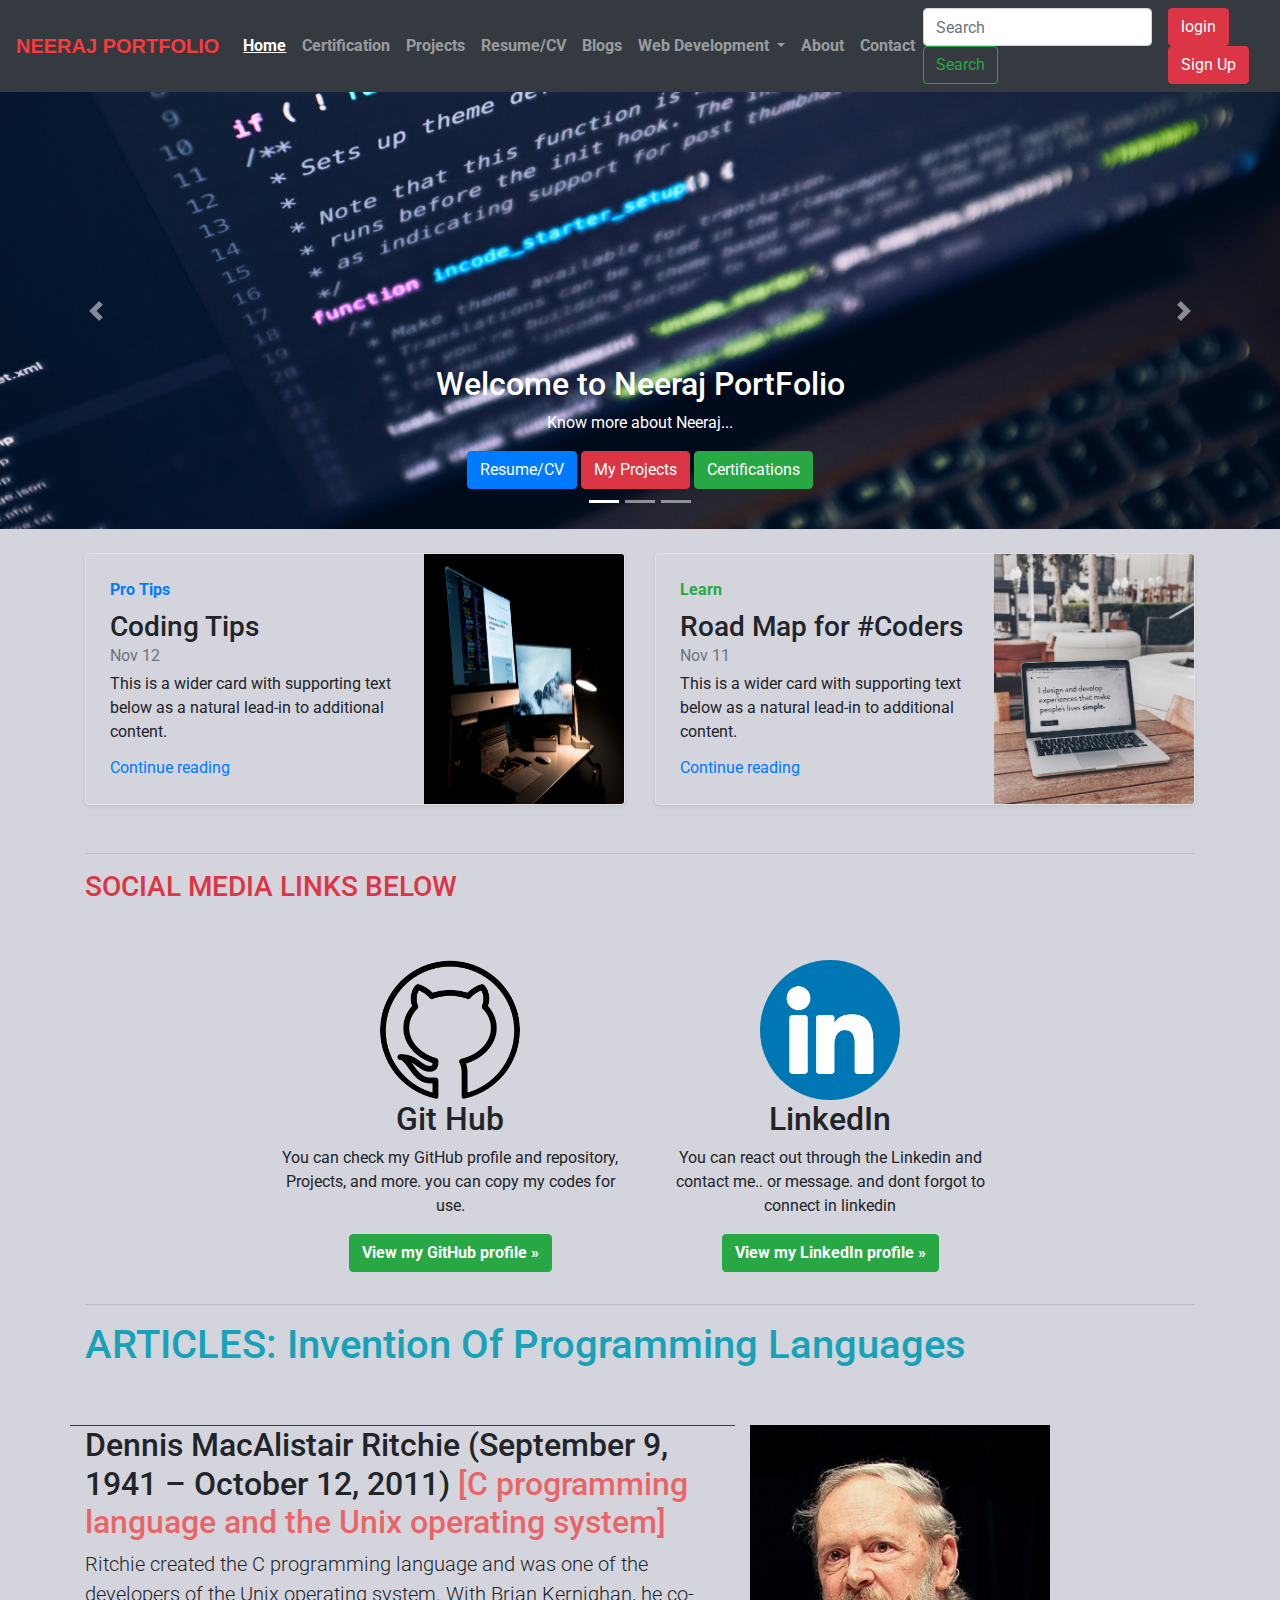
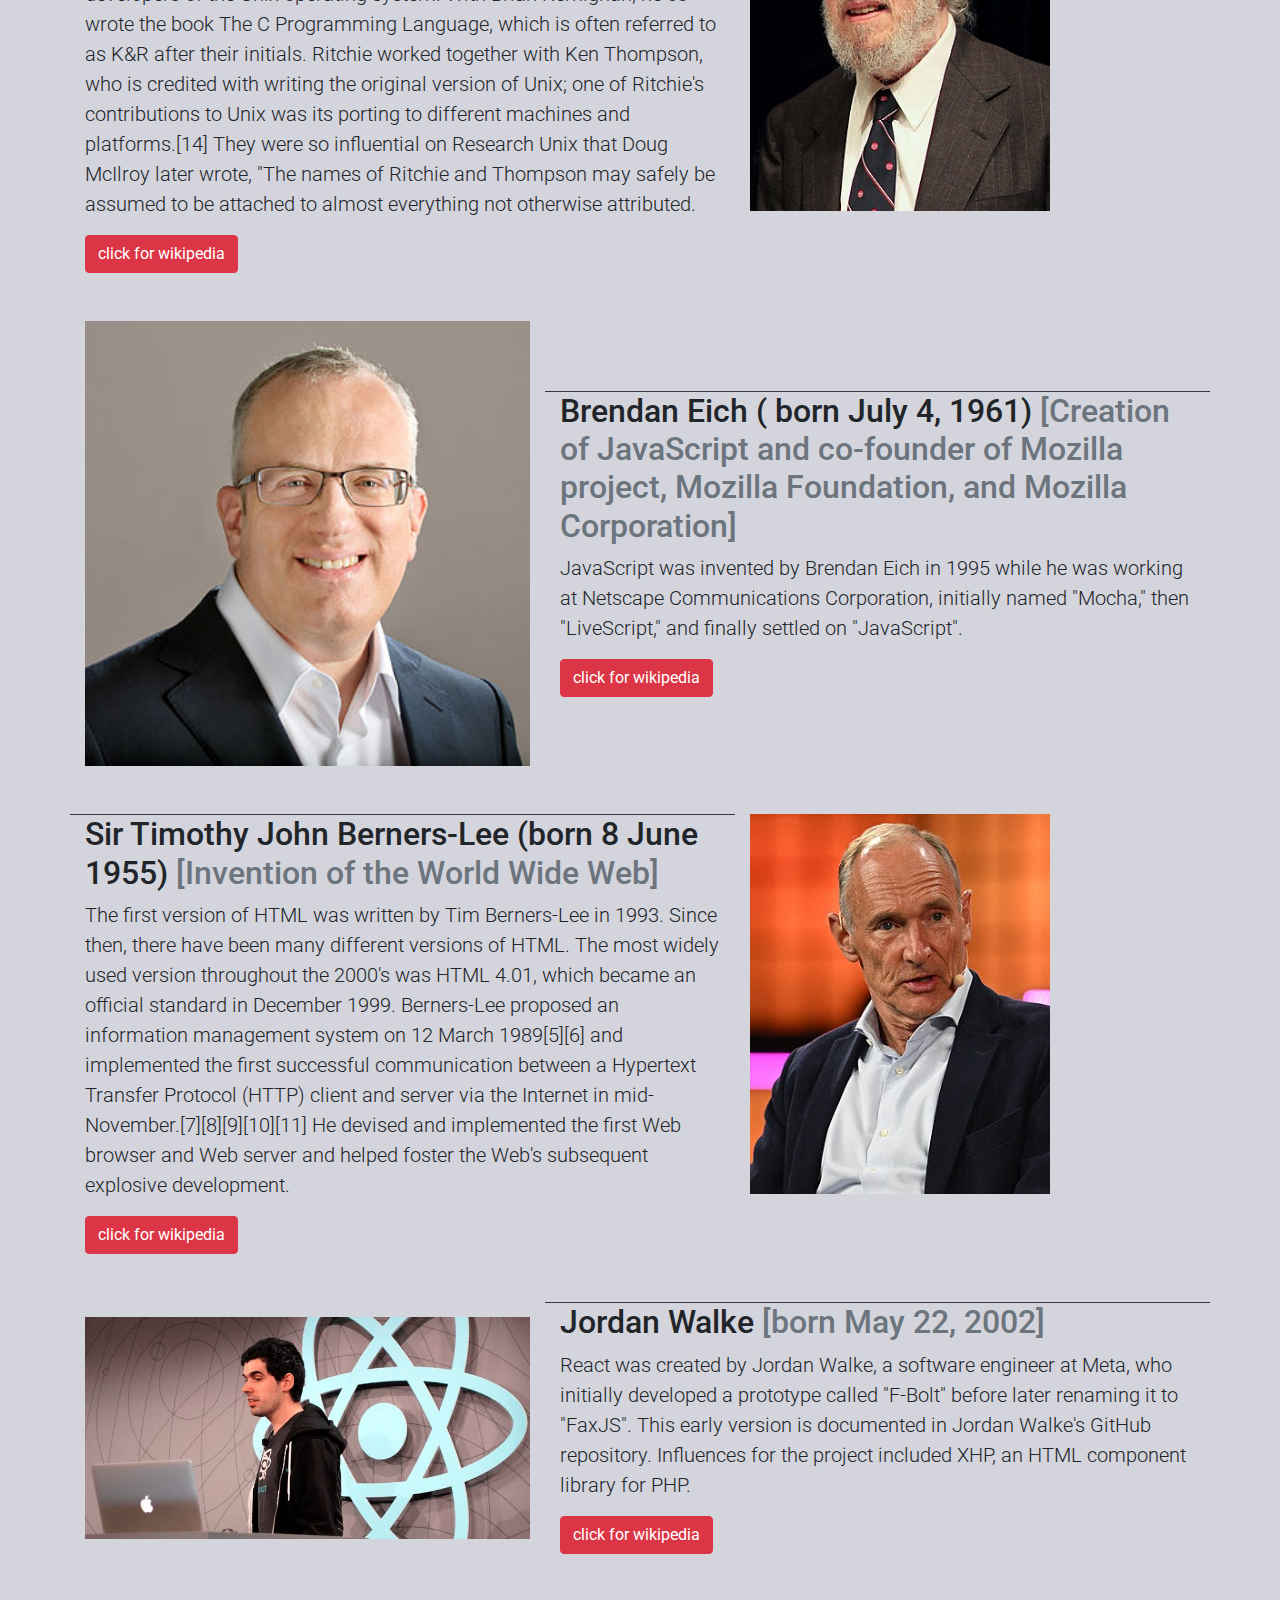
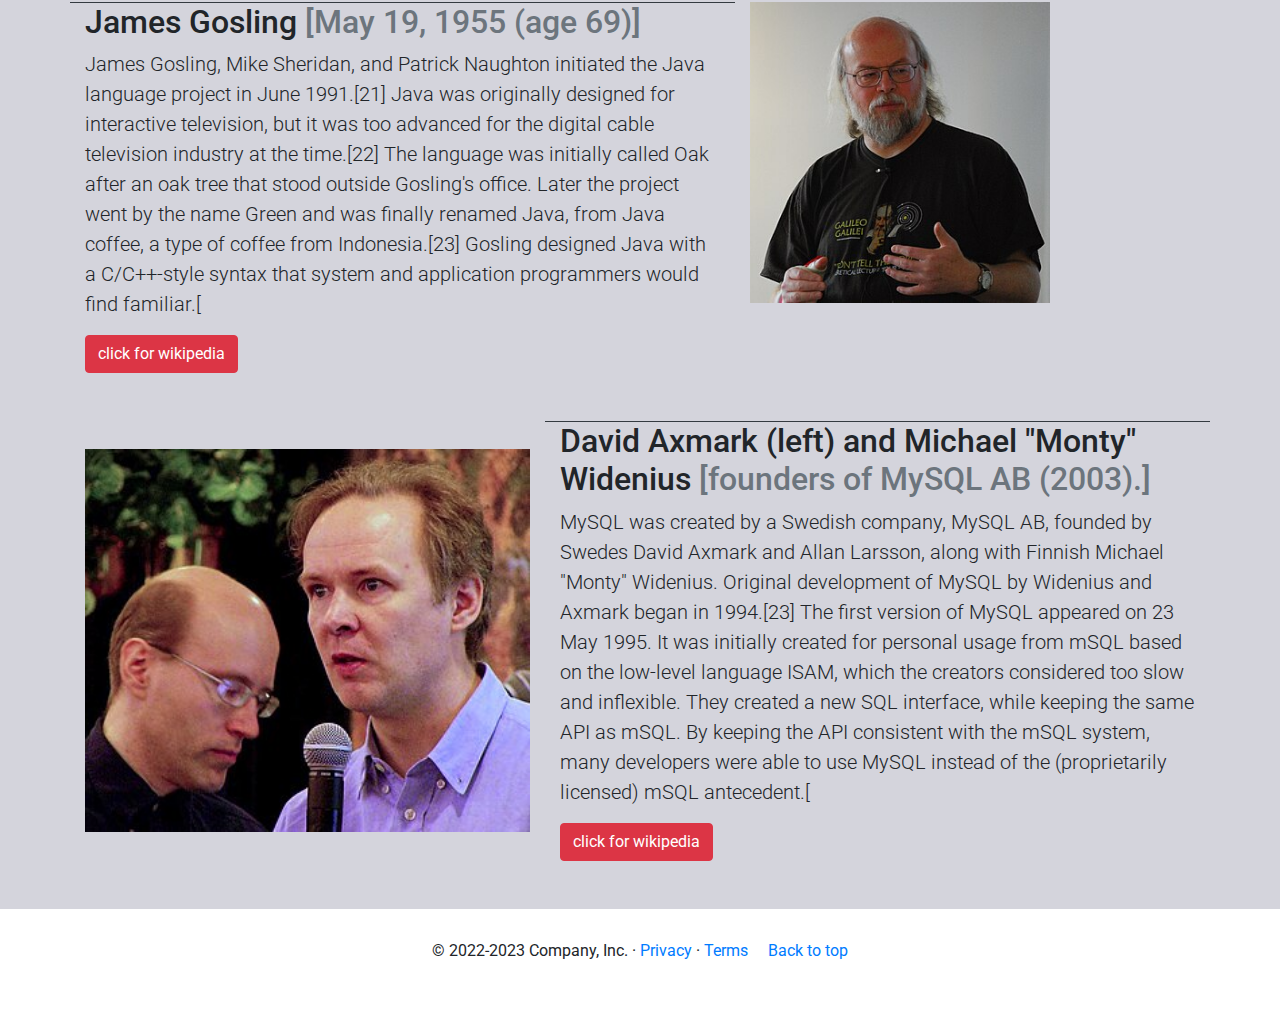
==== commit 9db96ca2: "Update index.html" ====
--- a/index.html
+++ b/index.html
@@ -21,7 +21,7 @@
 
         <nav class="navbar navbar-expand-lg navbar-dark bg-dark" style="font-weight: bold;">
             <a style="color: rgb(253, 57, 57); font-family: 'Gill Sans', 'Gill Sans MT', Calibri, 'Trebuchet MS', sans-serif;"
-                class="navbar-brand" href="#">NEERAJ PORTFOLIO</a>
+                class="navbar-brand" href="index.html">NEERAJ PORTFOLIO</a>
             <button class="navbar-toggler" type="button" data-toggle="collapse" data-target="#navbarSupportedContent"
                 aria-controls="navbarSupportedContent" aria-expanded="false" aria-label="Toggle navigation">
                 <span class="navbar-toggler-icon"></span>
@@ -30,23 +30,23 @@
             <div class="collapse navbar-collapse" id="navbarSupportedContent">
                 <ul class="navbar-nav mr-auto">
                     <li class="nav-item active" style="text-decoration: underline white ;">
-                        <a class="nav-link" href="/">Home <span class="sr-only">(current)</span></a>
+                        <a class="nav-link" href="index.html">Home <span class="sr-only">(current)</span></a>
                     </li>
                     <li class="nav-item">
-                        <a class="nav-link" href="./certificates.html">Certification</a>
+                        <a class="nav-link" href="/Neeraj_Portfolio/certificates.html">Certification</a>
                     </li>
                     <li class="nav-item">
-                        <a class="nav-link" href="./projects.html">Projects</a>
+                        <a class="nav-link" href="/Neeraj_Portfolio/projects.html">Projects</a>
                     </li>
                     <li class="nav-item">
-                        <a class="nav-link" href="./resumeCV.html">Resume/CV</a>
+                        <a class="nav-link" href="/Neeraj_Portfolio/resumeCV.html">Resume/CV</a>
                     </li>
 
                     <li class="nav-item">
-                        <a class="nav-link" href="./blogs.html">Blogs</a>
+                        <a class="nav-link" href="/Neeraj_Portfolio/blogs.html">Blogs</a>
                     </li>
                     <li class="nav-item dropdown ">
-                        <a class="nav-link dropdown-toggle" href="/webDevelopment.html" id="navbarDropdown"
+                        <a class="nav-link dropdown-toggle" href="/Neeraj_Portfolio/webDevelopment.html" id="navbarDropdown"
                             role="button" data-toggle="dropdown" aria-haspopup="true" aria-expanded="false">
                             Web Development
                         </a>
@@ -85,13 +85,11 @@
                         </div>
                     </li>
                     <li class="nav-item">
-                        <a class="nav-link" href="./about.html">About</a>
+                        <a class="nav-link" href="/Neeraj_Portfolio/about.html">About</a>
                     </li>
                     <li class="nav-item">
-                        <a class="nav-link" href="./contact.html">Contact</a>
-                    </li>
-
-
+                        <a class="nav-link" href="/Neeraj_Portfolio/contact.html">Contact</a>
+                    </li>
                 </ul>
                 <form class="form-inline my-2 my-lg-0">
                     <input class="form-control mr-sm-2" type="search" placeholder="Search" aria-label="Search">
@@ -512,4 +510,4 @@
         crossorigin="anonymous"></script>
 </body>
 
-</html>+</html>
--- a/util.css
+++ b/util.css
@@ -0,0 +1,56 @@
+
+/* google fonts link */
+@import url('https://fonts.googleapis.com/css2?family=Roboto+Slab:wght@100..900&family=Roboto:ital,wght@0,100;0,300;0,400;0,500;0,700;0,900;1,100;1,300;1,400;1,500;1,700;1,900&display=swap');
+
+:root{
+    --bs-body-font-family: "Roboto", sans-sarif;
+}
+
+.text-muted{
+    color: #393f4d;
+}
+body{
+    font-family: var(--bs-body-font-family);
+}
+
+
+.spinner-wrapper{
+    background-color: black;
+    position: fixed;
+    top:0;
+    left:0;
+    width:100%;
+    height:100%;
+    z-index:9999;
+    display:flex;
+    justify-content:center;
+    align-items:center;
+    transition: all 0.2s;
+}
+
+
+.github {
+    display: flex;
+    flex-direction: column;
+    align-items: center;
+    text-align: center;
+}
+
+.linkedin{
+    display: flex;
+    flex-direction: column;
+    align-items: center;
+    text-align: center; 
+}
+
+
+/* web development navbar hover */
+
+.dropdown-menu, .dropdown-item:hover{
+    background-color: rgb(54, 0, 250);
+}
+
+.lists-value a:hover{
+    background-color: rgb(0, 93, 232);
+    color: white;
+}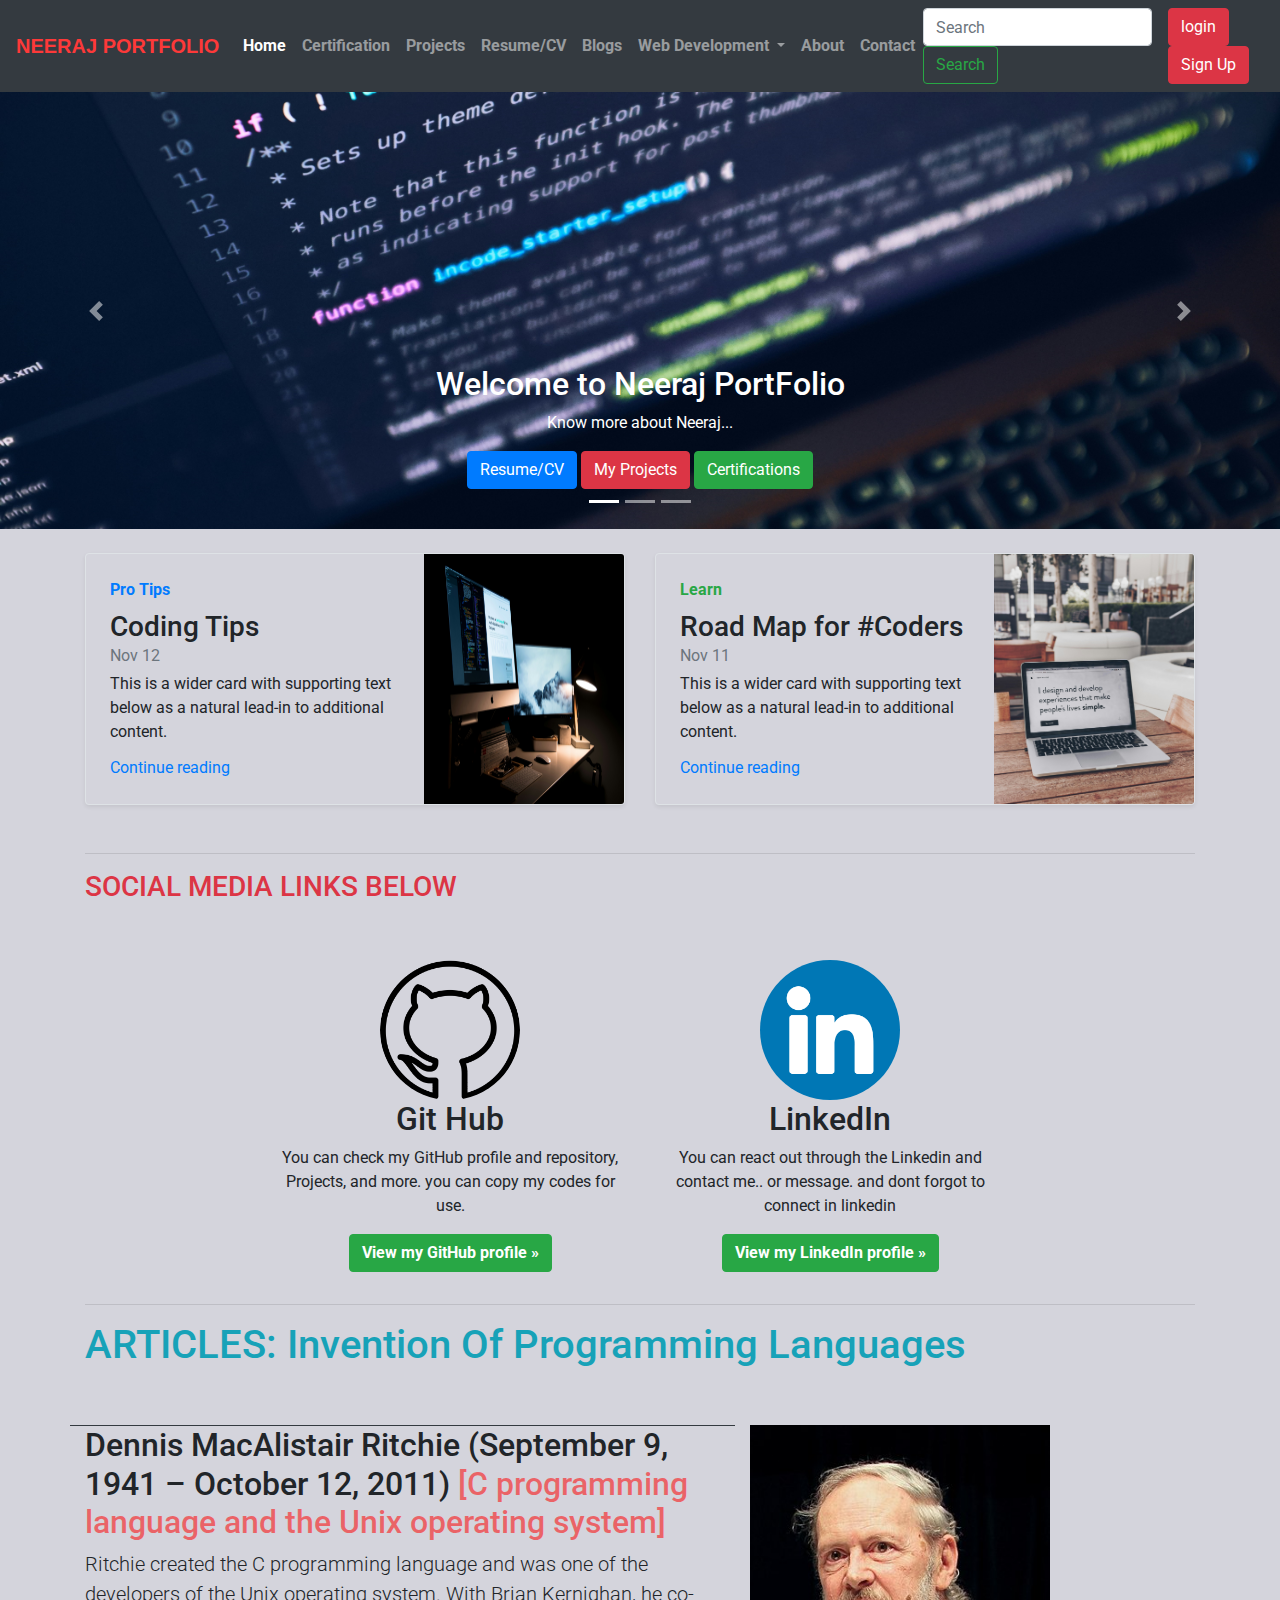
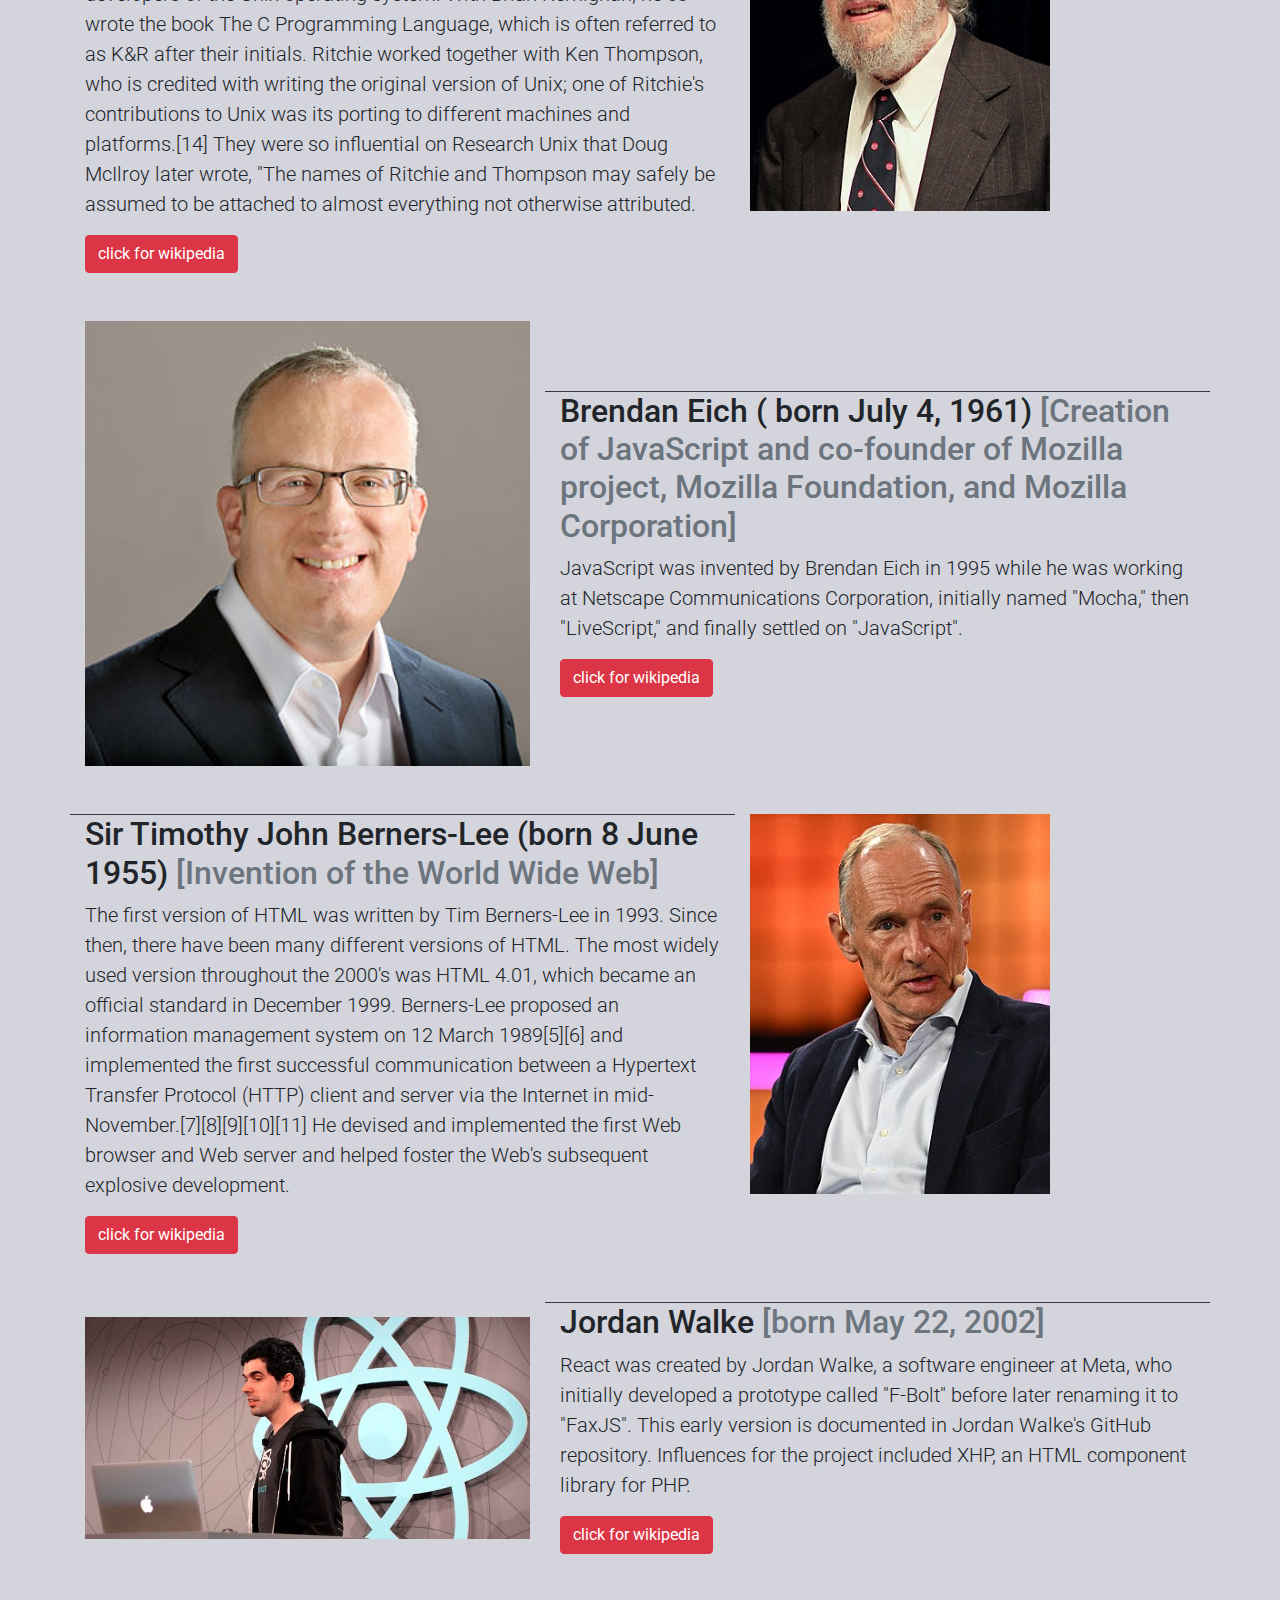
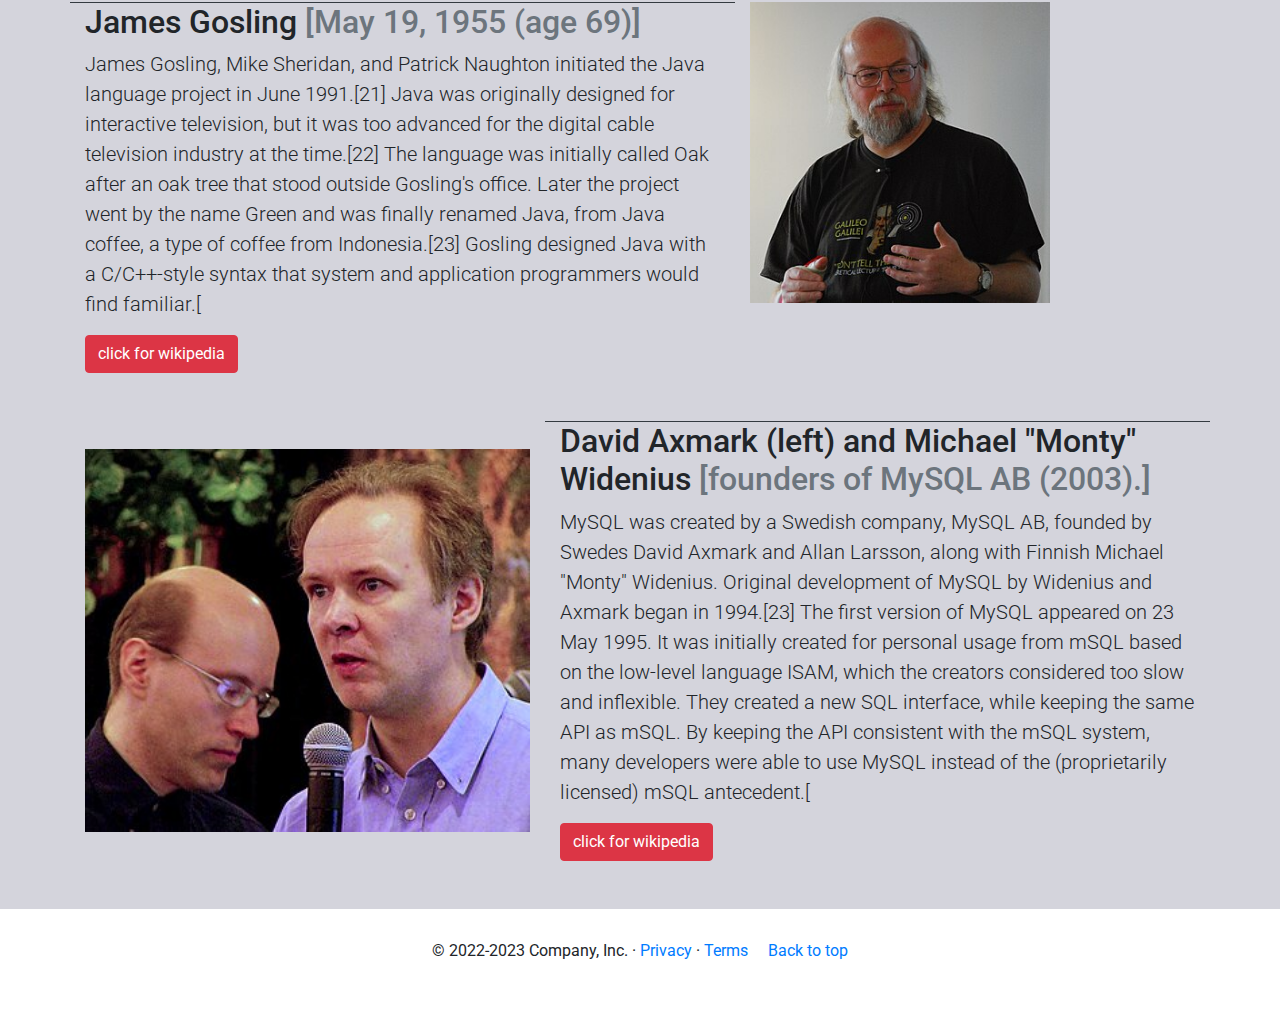
==== commit 4a2ffa95: "Update index.html" ====
--- a/index.html
+++ b/index.html
@@ -29,7 +29,7 @@
 
             <div class="collapse navbar-collapse" id="navbarSupportedContent">
                 <ul class="navbar-nav mr-auto">
-                    <li class="nav-item active" style="text-decoration: underline white ;">
+                    <li class="nav-item active">
                         <a class="nav-link" href="index.html">Home <span class="sr-only">(current)</span></a>
                     </li>
                     <li class="nav-item">
